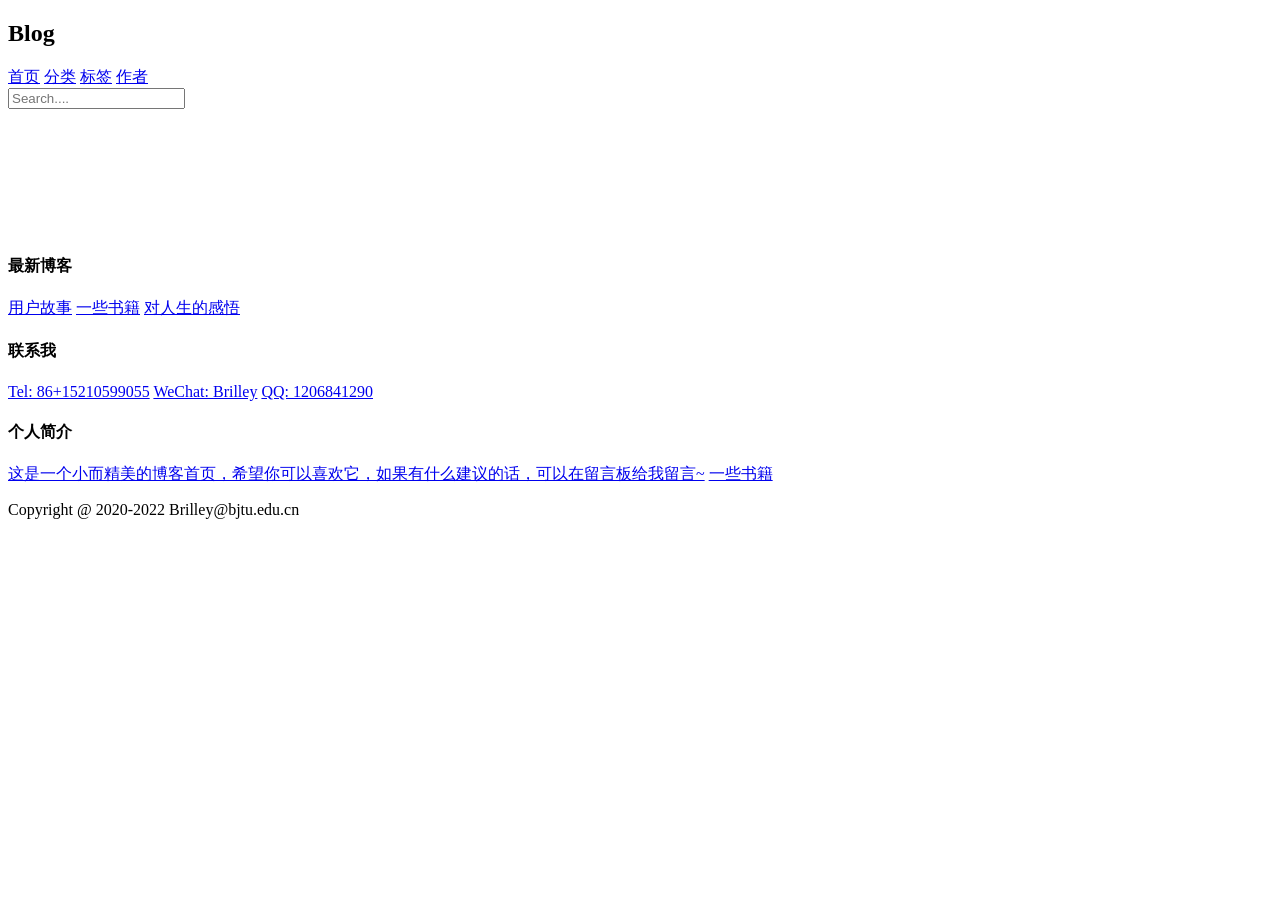
==== index.html @ d0bcf032 "Update index.html" ====
<!DOCTYPE html>
<html lang="en">
<head>
    <meta charset="UTF-8">
    <meta name="viewport" content="width=device-width, initial-scale=1.0">
    <title>Brilley Blog</title>
    <link href="https://cdn.bootcdn.net/ajax/libs/semantic-ui/2.2.4/semantic.min.css" rel="stylesheet">
    <link rel="stylesheet" href=".brilley0816.github.io/css/me.css">
</head>
<body>
<!--头部内容-->
 <nav class="ui inverted attached segment m-padded-tb-mini">
     <div class="ui container">
        <div class="ui inverted secondary menu">
            <h2 class="ui teal header item">Blog</h2>
            <a href="#" class="item"><i class="home icon"></i>首页</a>
            <a href="#" class="item"><i class="idea icon"></i>分类</a>
            <a href="#" class="item"><i class="tags icon"></i>标签</a>
            <a href="#" class="item"><i class="info icon"></i>作者</a>
            <div class="right item">
                <div class="ui icon input">
                    <input type="text" placeholder="Search....">
                    <i class="search link icon"></i>
                </div>
            </div>
         </div>
     </div>
 </nav>

<!--中间内容-->
<div>
    <br>
    <br>
    <br>
    <br>
    <br>
    <br>
</div>

<!--尾部内容-->
<footer class="ui inverted vertical segment m-padded-tb-large">
    <div class="ui center aligned container">
        <div class="ui inverted divided grid">
            <div class="three wide column">
            <img src="./brilley0816.github.io/images/wenxinContact.jpg" class="ui round image" alt="" style="width: 130px ">
            </div>
            <div class="three wide column">
                <h4 class="ui inverted header m-text-thin m-text-spaced ">最新博客</h4>
                <div class="ui inverted link list">
                    <a href="#" class="item">用户故事</a>
                    <a href="#" class="item">一些书籍</a>
                    <a href="#" class="item">对人生的感悟</a>
                </div>
            </div>
            <div class="three wide column">
                <h4 class="ui inverted header m-text-thin m-text-spaced ">联系我</h4>
                <div class="ui inverted link list">
                    <a href="#" class="item">Tel: 86+15210599055</a>
                    <a href="#" class="item">WeChat: Brilley</a>
                    <a href="#" class="item">QQ: 1206841290</a>
                </div>
            </div>
            <div class="seven wide column">
                <h4 class="ui inverted header m-text-thin m-text-spaced ">个人简介</h4>
                <div class="ui inverted link list">
                    <a href="#" class="item">这是一个小而精美的博客首页，希望你可以喜欢它，如果有什么建议的话，可以在留言板给我留言~</a>
                    <a href="#" class="item">一些书籍</a>
                </div>
            </div>
        </div>

    <div class="ui inverted section divider"></div>
    <p class="m-text-thin m-text-spaced m-opacity-mini"> Copyright @ 2020-2022 Brilley@bjtu.edu.cn </p>
    </div>
</footer>
<script crossorigin="anonymous" integrity="sha512-894YE6QWD5I59HgZOGReFYm4dnWc1Qt5NtvYSaNcOP+u1T9qYdvdihz0PPSiiqn/+/3e7Jo4EaG7TubfWGUrMQ==" src="https://lib.baomitu.com/jquery/3.6.0/jquery.min.js"></script>
<script src="https://cdn.bootcdn.net/ajax/libs/semantic-ui/2.2.4/semantic.min.js"></script>
</body>
</html>
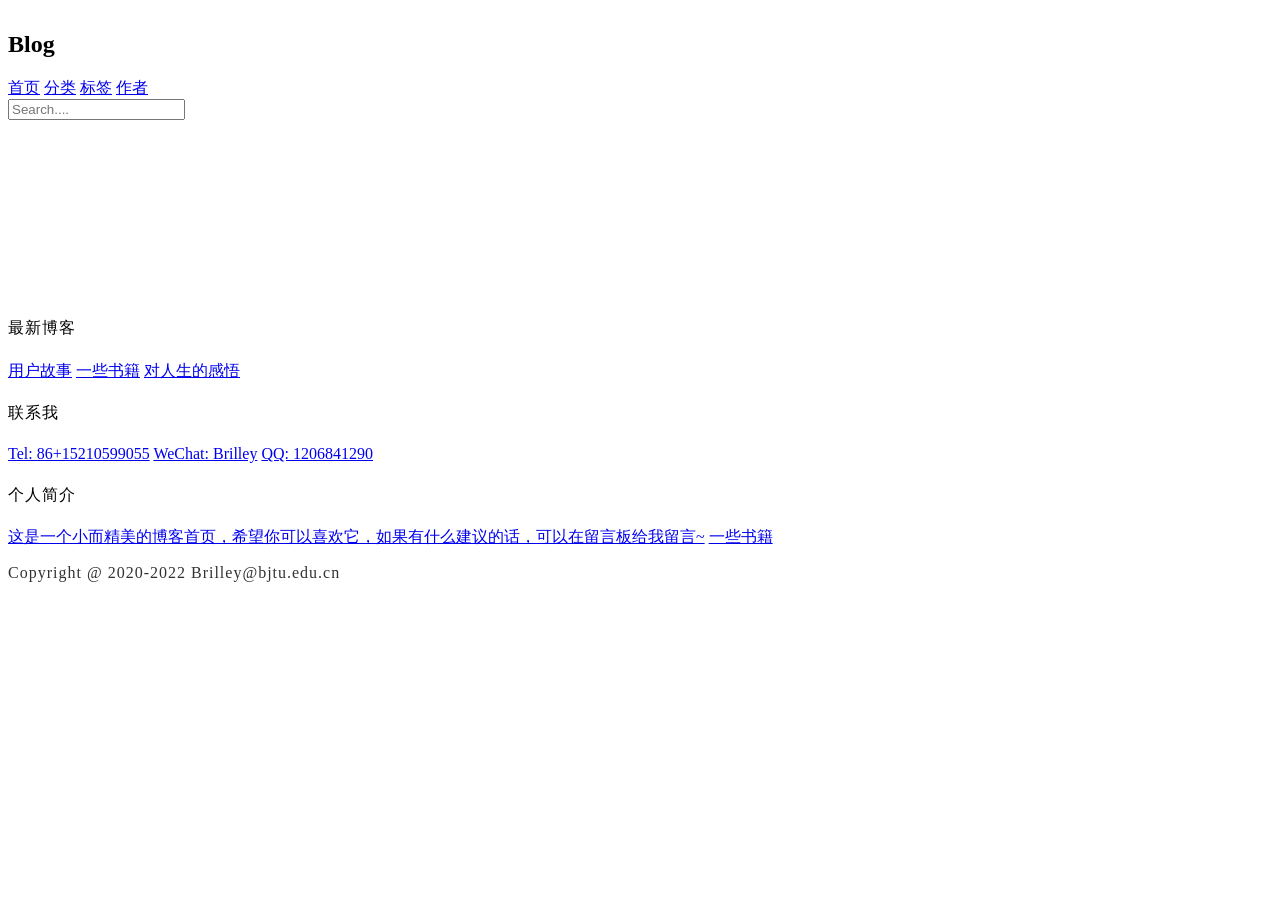
==== commit 2d56925e: "Update index.html" ====
--- a/index.html
+++ b/index.html
@@ -5,7 +5,7 @@
     <meta name="viewport" content="width=device-width, initial-scale=1.0">
     <title>Brilley Blog</title>
     <link href="https://cdn.bootcdn.net/ajax/libs/semantic-ui/2.2.4/semantic.min.css" rel="stylesheet">
-    <link rel="stylesheet" href=".brilley0816.github.io/css/me.css">
+    <link rel="stylesheet" href="./css/me.css">
 </head>
 <body>
 <!--头部内容-->
--- a/css/me.css
+++ b/css/me.css
@@ -0,0 +1,25 @@
+.m-padded-tb-mini{
+    padding-top: 0.2em !important;
+    padding-bottom: 0.2em !important;
+}
+
+.m-padded-tb-large{
+    padding-top: 3em !important;
+    padding-bottom: 3em !important;
+}
+
+.m-text-thin{
+    font-weight: 300 !important;
+}
+
+.m-text-spaced{
+    letter-spacing: 1px !important;
+}
+
+.m-text-lined{
+    line-height: 1.8 !important;
+}
+
+.m-opacity-mini {
+    opacity: 0.8 !important;
+}
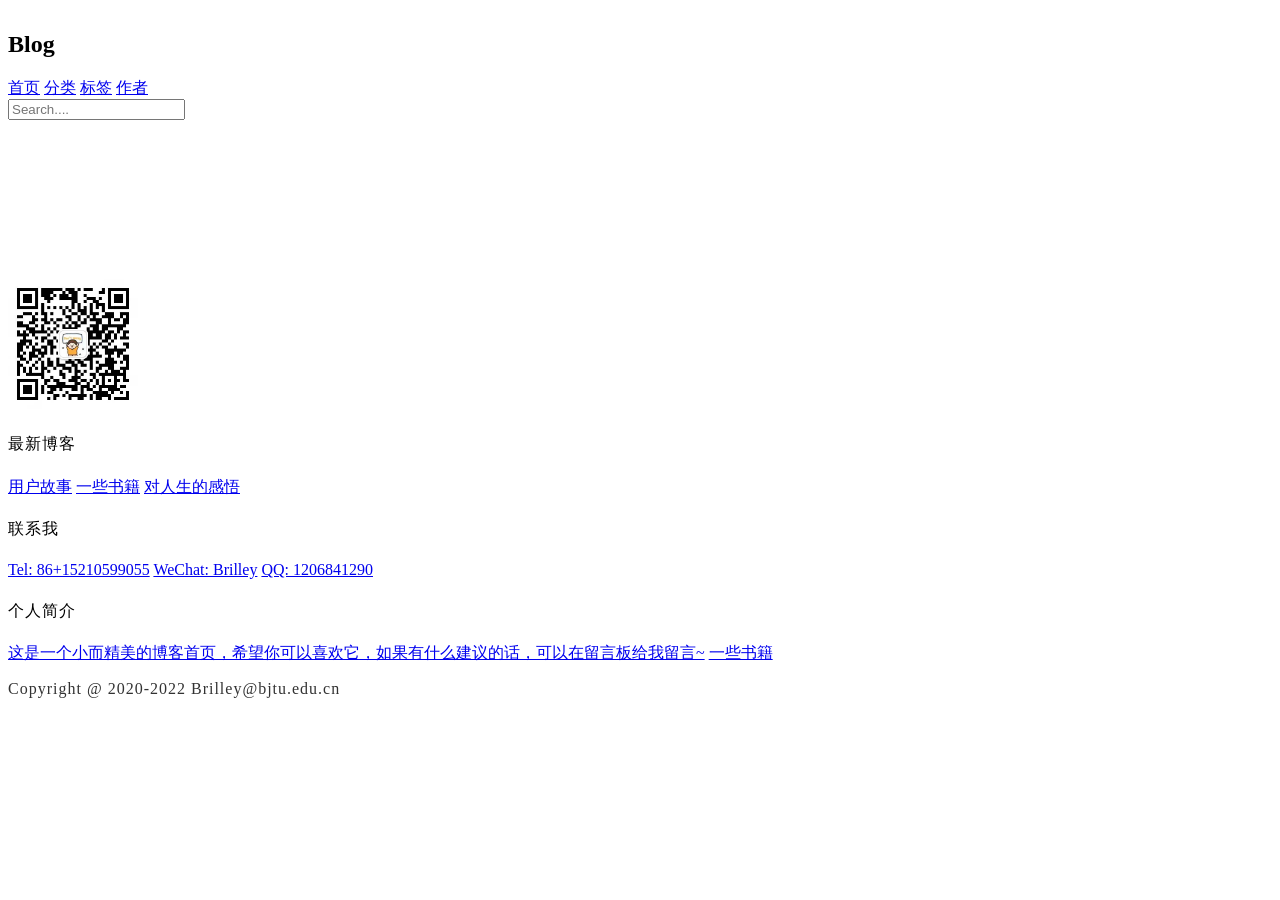
==== commit f7661a4c: "Update index.html" ====
--- a/index.html
+++ b/index.html
@@ -42,7 +42,7 @@
     <div class="ui center aligned container">
         <div class="ui inverted divided grid">
             <div class="three wide column">
-            <img src="./brilley0816.github.io/images/wenxinContact.jpg" class="ui round image" alt="" style="width: 130px ">
+            <img src="./images/wenxinContact.jpg" class="ui round image" alt="" style="width: 130px ">
             </div>
             <div class="three wide column">
                 <h4 class="ui inverted header m-text-thin m-text-spaced ">最新博客</h4>
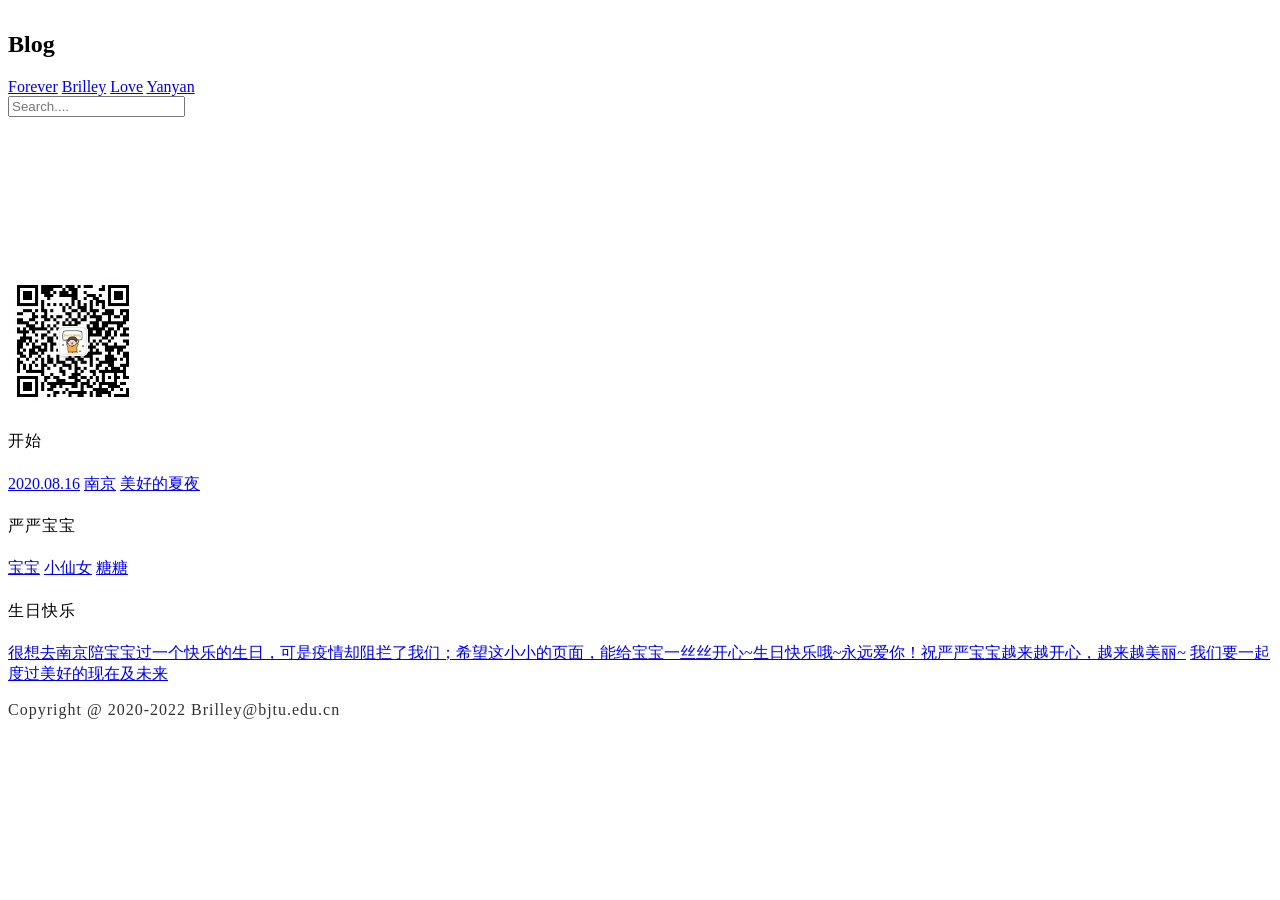
==== commit 48b992bc: "some modification about index.html" ====
--- a/index.html
+++ b/index.html
@@ -3,7 +3,7 @@
 <head>
     <meta charset="UTF-8">
     <meta name="viewport" content="width=device-width, initial-scale=1.0">
-    <title>Brilley Blog</title>
+    <title>Brilley And Yanyan</title>
     <link href="https://cdn.bootcdn.net/ajax/libs/semantic-ui/2.2.4/semantic.min.css" rel="stylesheet">
     <link rel="stylesheet" href="./css/me.css">
 </head>
@@ -13,10 +13,10 @@
      <div class="ui container">
         <div class="ui inverted secondary menu">
             <h2 class="ui teal header item">Blog</h2>
-            <a href="#" class="item"><i class="home icon"></i>首页</a>
-            <a href="#" class="item"><i class="idea icon"></i>分类</a>
-            <a href="#" class="item"><i class="tags icon"></i>标签</a>
-            <a href="#" class="item"><i class="info icon"></i>作者</a>
+            <a href="#" class="item"><i class="home icon"></i>Forever</a>
+            <a href="#" class="item"><i class="idea icon"></i>Brilley</a>
+            <a href="#" class="item"><i class="tags icon"></i>Love</a>
+            <a href="#" class="item"><i class="info icon"></i>Yanyan</a>
             <div class="right item">
                 <div class="ui icon input">
                     <input type="text" placeholder="Search....">
@@ -45,26 +45,26 @@
             <img src="./images/wenxinContact.jpg" class="ui round image" alt="" style="width: 130px ">
             </div>
             <div class="three wide column">
-                <h4 class="ui inverted header m-text-thin m-text-spaced ">最新博客</h4>
+                <h4 class="ui inverted header m-text-thin m-text-spaced ">开始</h4>
                 <div class="ui inverted link list">
-                    <a href="#" class="item">用户故事</a>
-                    <a href="#" class="item">一些书籍</a>
-                    <a href="#" class="item">对人生的感悟</a>
+                    <a href="#" class="item">2020.08.16</a>
+                    <a href="#" class="item">南京</a>
+                    <a href="#" class="item">美好的夏夜</a>
                 </div>
             </div>
             <div class="three wide column">
-                <h4 class="ui inverted header m-text-thin m-text-spaced ">联系我</h4>
+                <h4 class="ui inverted header m-text-thin m-text-spaced ">严严宝宝</h4>
                 <div class="ui inverted link list">
-                    <a href="#" class="item">Tel: 86+15210599055</a>
-                    <a href="#" class="item">WeChat: Brilley</a>
-                    <a href="#" class="item">QQ: 1206841290</a>
+                    <a href="#" class="item">宝宝</a>
+                    <a href="#" class="item">小仙女</a>
+                    <a href="#" class="item">糖糖</a>
                 </div>
             </div>
             <div class="seven wide column">
-                <h4 class="ui inverted header m-text-thin m-text-spaced ">个人简介</h4>
+                <h4 class="ui inverted header m-text-thin m-text-spaced ">生日快乐</h4>
                 <div class="ui inverted link list">
-                    <a href="#" class="item">这是一个小而精美的博客首页，希望你可以喜欢它，如果有什么建议的话，可以在留言板给我留言~</a>
-                    <a href="#" class="item">一些书籍</a>
+                    <a href="#" class="item">很想去南京陪宝宝过一个快乐的生日，可是疫情却阻拦了我们；希望这小小的页面，能给宝宝一丝丝开心~生日快乐哦~永远爱你！祝严严宝宝越来越开心，越来越美丽~</a>
+                    <a href="#" class="item">我们要一起度过美好的现在及未来</a>
                 </div>
             </div>
         </div>
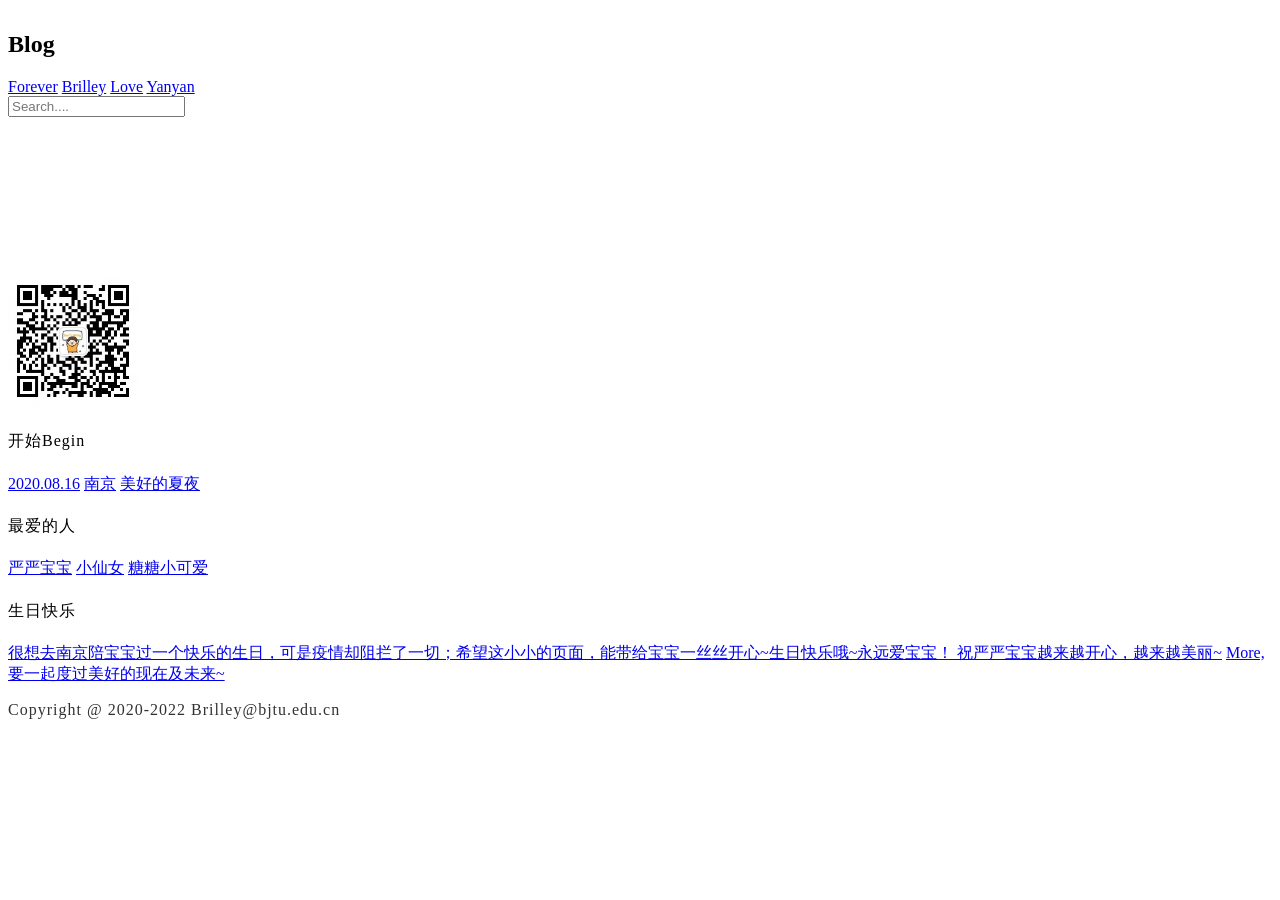
==== commit 8b7a0d16: "odified sone index.html" ====
--- a/index.html
+++ b/index.html
@@ -45,7 +45,7 @@
             <img src="./images/wenxinContact.jpg" class="ui round image" alt="" style="width: 130px ">
             </div>
             <div class="three wide column">
-                <h4 class="ui inverted header m-text-thin m-text-spaced ">开始</h4>
+                <h4 class="ui inverted header m-text-thin m-text-spaced ">开始Begin</h4>
                 <div class="ui inverted link list">
                     <a href="#" class="item">2020.08.16</a>
                     <a href="#" class="item">南京</a>
@@ -53,18 +53,19 @@
                 </div>
             </div>
             <div class="three wide column">
-                <h4 class="ui inverted header m-text-thin m-text-spaced ">严严宝宝</h4>
+                <h4 class="ui inverted header m-text-thin m-text-spaced ">最爱的人</h4>
                 <div class="ui inverted link list">
-                    <a href="#" class="item">宝宝</a>
+                    <a href="#" class="item">严严宝宝</a>
                     <a href="#" class="item">小仙女</a>
-                    <a href="#" class="item">糖糖</a>
+                    <a href="#" class="item">糖糖小可爱</a>
                 </div>
             </div>
             <div class="seven wide column">
                 <h4 class="ui inverted header m-text-thin m-text-spaced ">生日快乐</h4>
                 <div class="ui inverted link list">
-                    <a href="#" class="item">很想去南京陪宝宝过一个快乐的生日，可是疫情却阻拦了我们；希望这小小的页面，能给宝宝一丝丝开心~生日快乐哦~永远爱你！祝严严宝宝越来越开心，越来越美丽~</a>
-                    <a href="#" class="item">我们要一起度过美好的现在及未来</a>
+                    <a href="#" class="item">很想去南京陪宝宝过一个快乐的生日，可是疫情却阻拦了一切；希望这小小的页面，能带给宝宝一丝丝开心~生日快乐哦~永远爱宝宝！
+                        祝严严宝宝越来越开心，越来越美丽~</a>
+                    <a href="#" class="item">More, 要一起度过美好的现在及未来~</a>
                 </div>
             </div>
         </div>
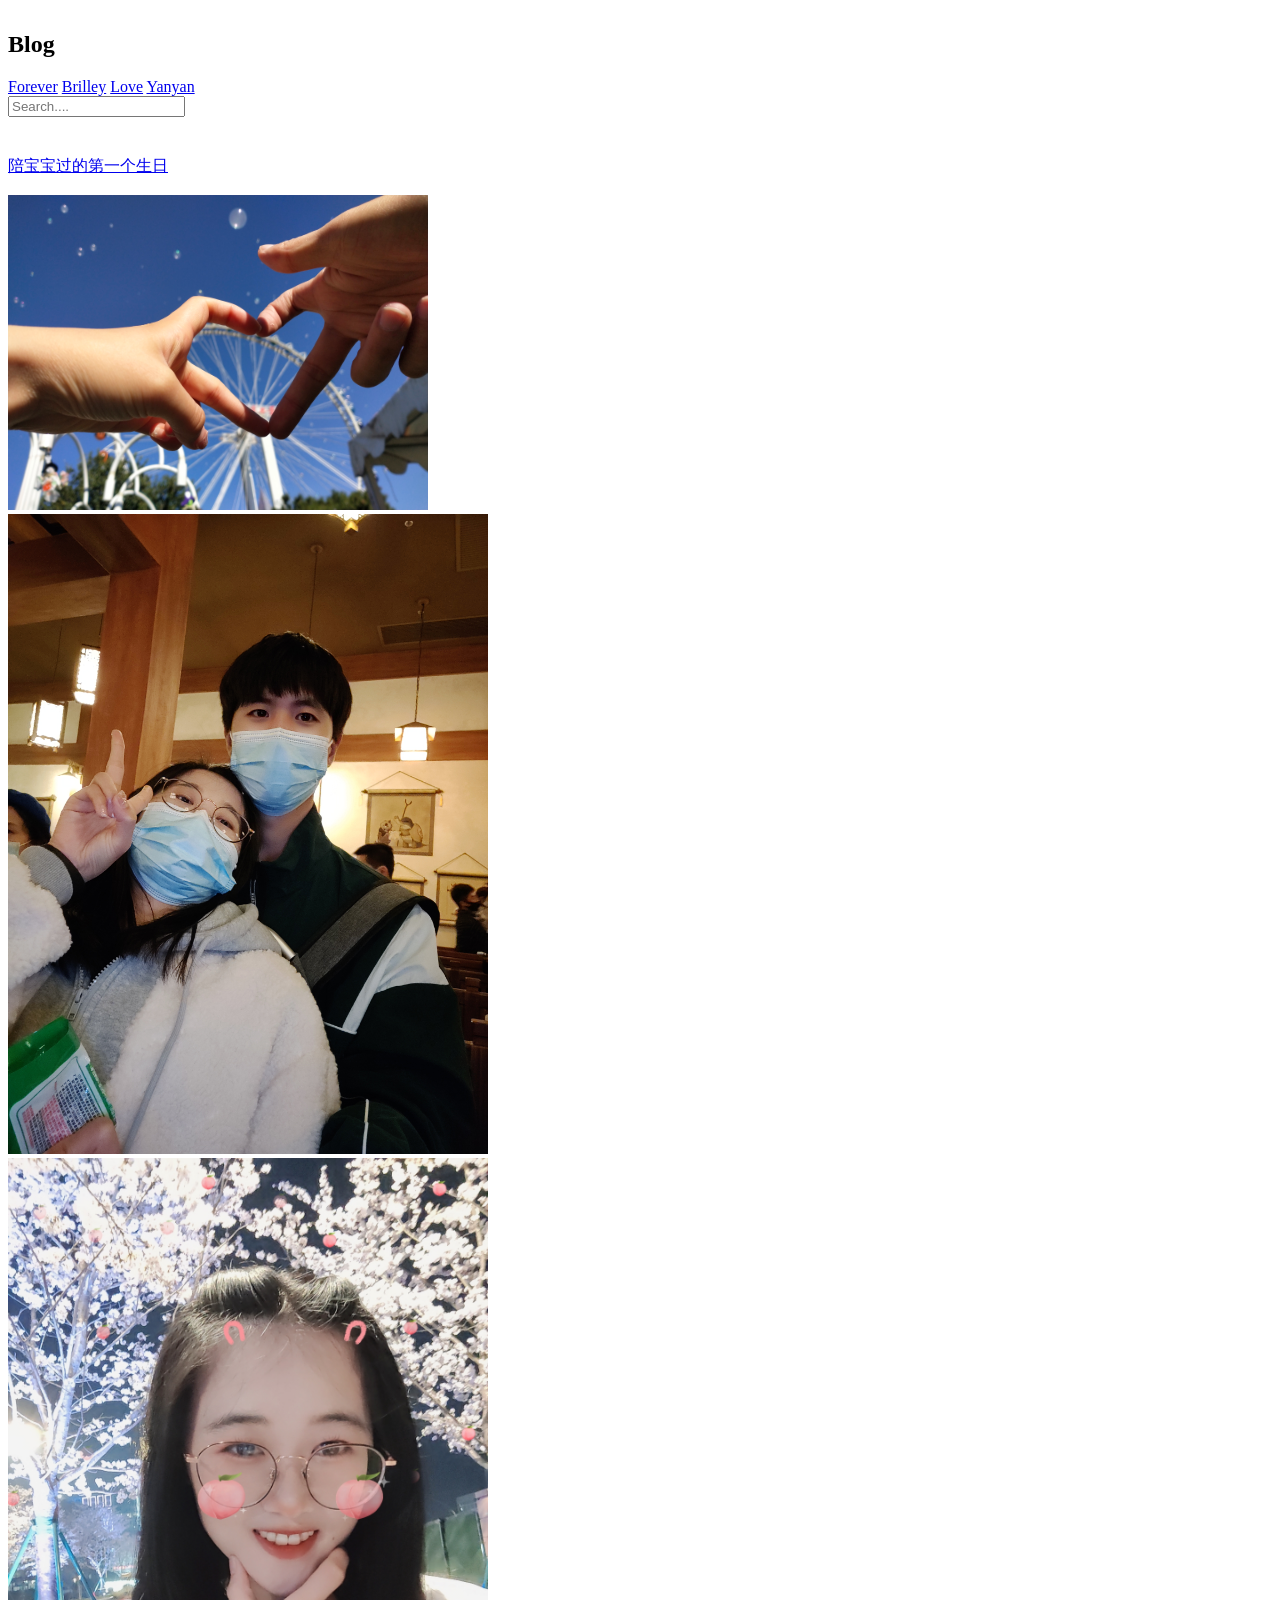
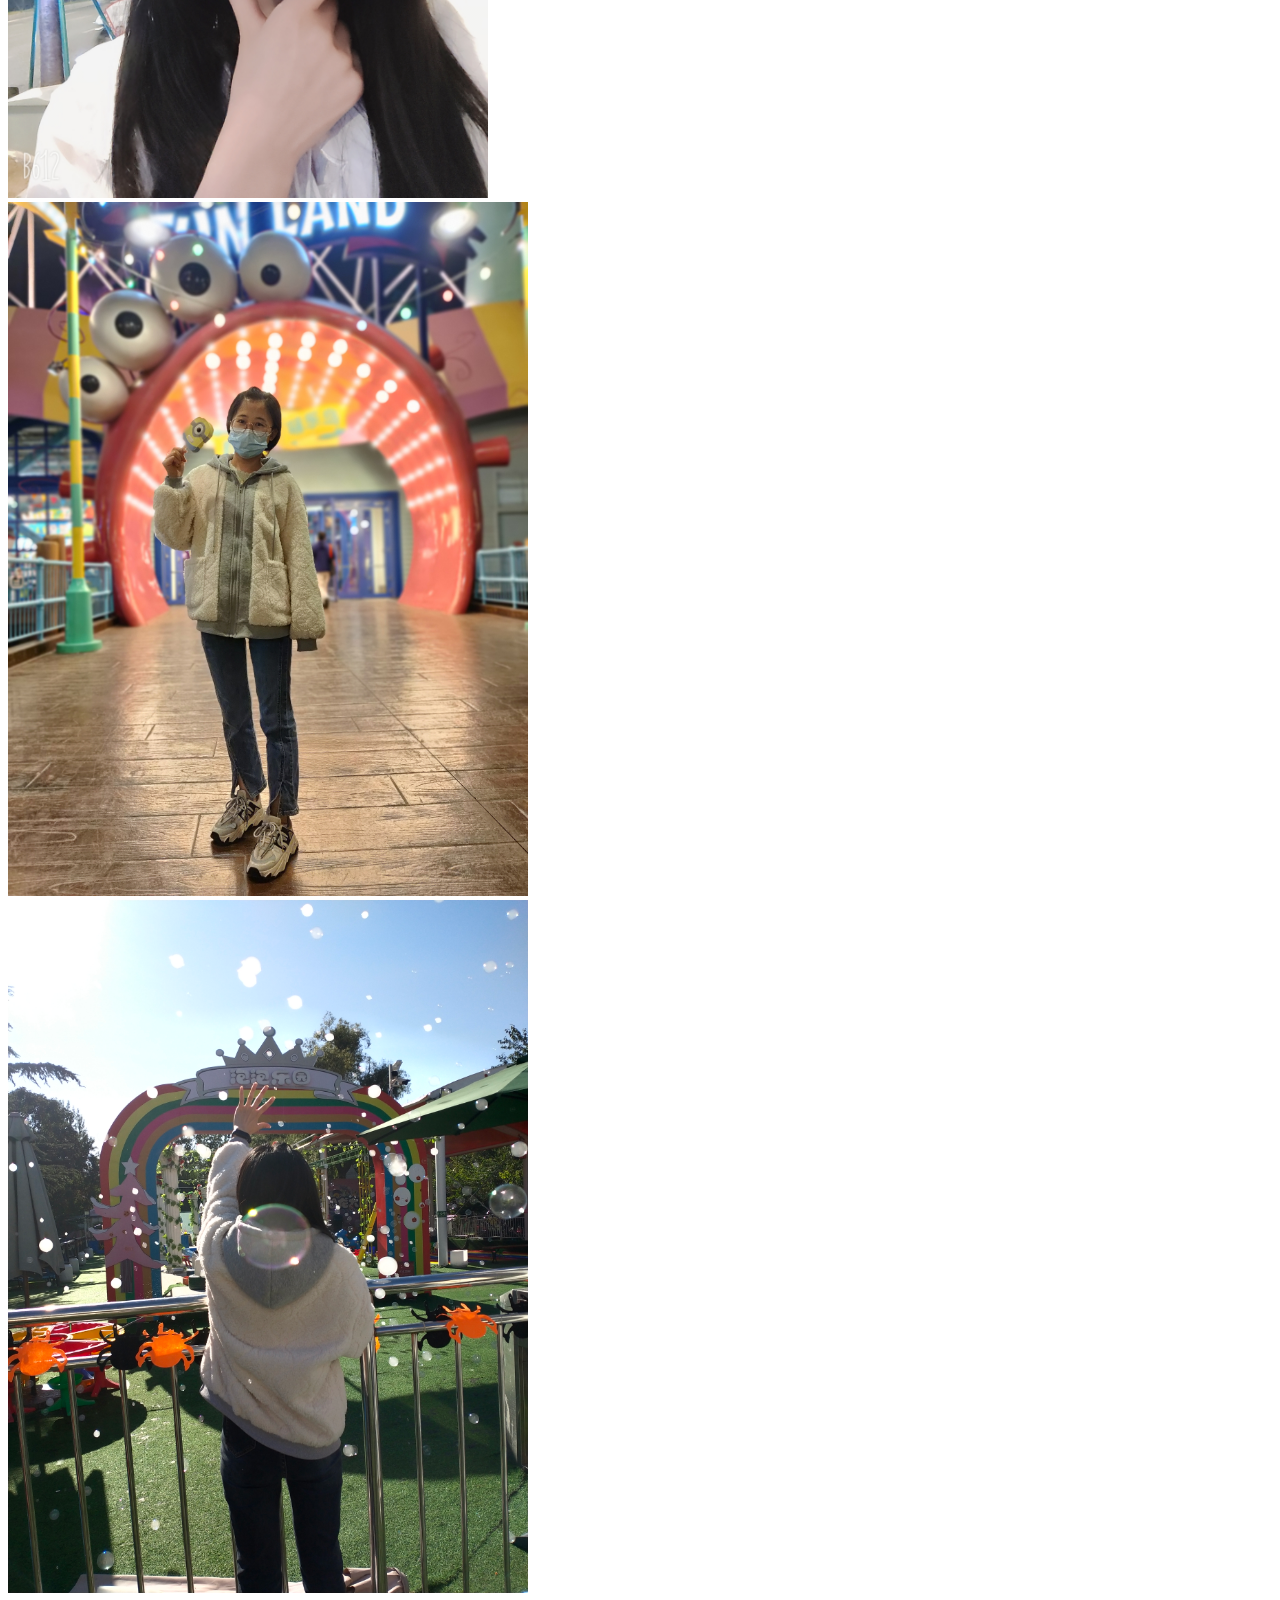
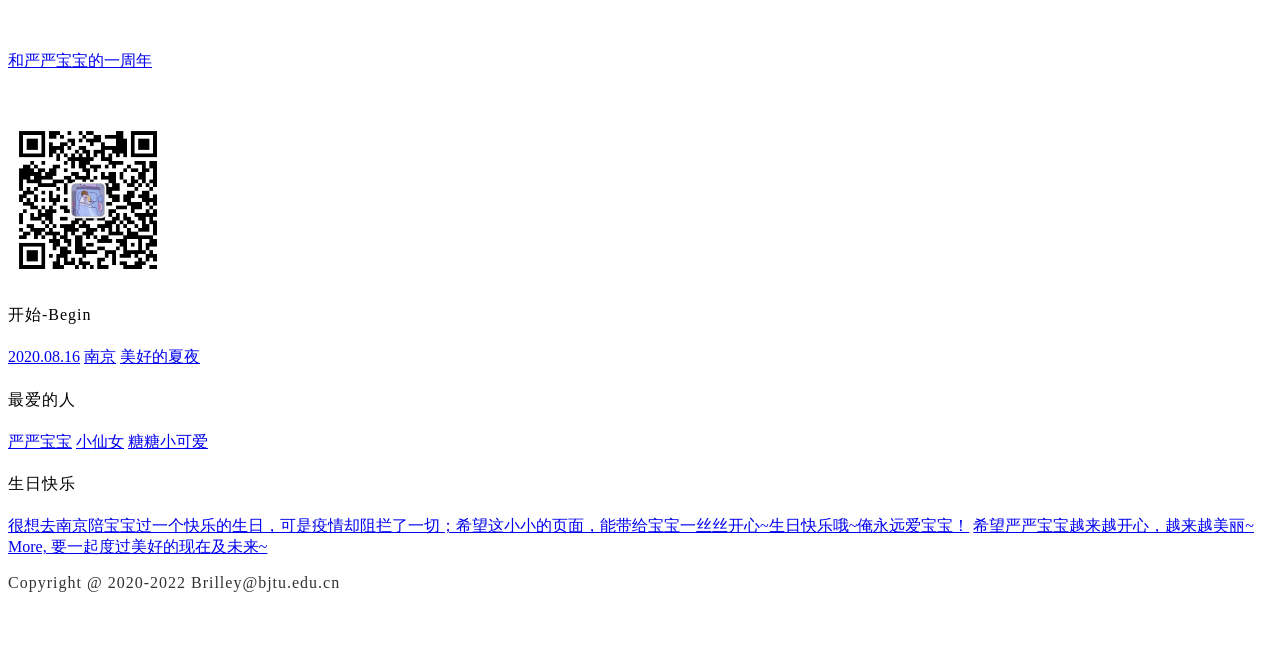
==== commit 9627838c: "finished inserting some pictures about yanyan~" ====
--- a/index.html
+++ b/index.html
@@ -28,24 +28,50 @@
  </nav>
 
 <!--中间内容-->
-<div>
-    <br>
-    <br>
-    <br>
-    <br>
-    <br>
-    <br>
-</div>
-
+       <br>
+       <br>
+       <a href="https://mp.weixin.qq.com/s/GYZIvxd-ffVKTc0ZO7NxmQ" class="item"><i class="info icon"></i> 陪宝宝过的第一个生日</a>
+       <br>
+       <br>
+       <div class="ui inverted divided grid">
+        <div class="four wide column">
+        <img src="./images/1.jpg" class="ui round image" alt="" style="width: 420px ">
+        </div>
+        <div class="three wide column">
+            <div class="three wide column">
+                <img src="./images/2.jpg" class="ui round image" alt="" style="width: 480px ">
+            </div>
+        </div>
+        <div class="three wide column">
+            <div class="three wide column">
+                <img src="./images/5.jpg" class="ui round image" alt="" style="width: 480px ">
+            </div>
+        </div>
+        <div class="three wide column">
+            <div class="three wide column">
+                <img src="./images/3.jpg" class="ui round image" alt="" style="width: 520px ">
+            </div>
+        </div>
+        <div class="three wide column">
+            <div class="three wide column">
+                <img src="./images/4.jpg" class="ui round image" alt="" style="width: 520px ">
+            </div>
+        </div>
+    </div>
+       <br>
+       <br>
+       <br>
+       <a href="https://mp.weixin.qq.com/s/uOikfcP_Xc9H4gDMT3QJVg" class="item"><i class="info icon"></i>和严严宝宝的一周年</a>
+       <br>
 <!--尾部内容-->
 <footer class="ui inverted vertical segment m-padded-tb-large">
     <div class="ui center aligned container">
         <div class="ui inverted divided grid">
             <div class="three wide column">
-            <img src="./images/wenxinContact.jpg" class="ui round image" alt="" style="width: 130px ">
+            <img src="./images/YanyanAndMe.jpg" class="ui round image" alt="" style="width: 160px ">
             </div>
             <div class="three wide column">
-                <h4 class="ui inverted header m-text-thin m-text-spaced ">开始Begin</h4>
+                <h4 class="ui inverted header m-text-thin m-text-spaced ">开始-Begin</h4>
                 <div class="ui inverted link list">
                     <a href="#" class="item">2020.08.16</a>
                     <a href="#" class="item">南京</a>
@@ -63,9 +89,8 @@
             <div class="seven wide column">
                 <h4 class="ui inverted header m-text-thin m-text-spaced ">生日快乐</h4>
                 <div class="ui inverted link list">
-                    <a href="#" class="item">很想去南京陪宝宝过一个快乐的生日，可是疫情却阻拦了一切；希望这小小的页面，能带给宝宝一丝丝开心~生日快乐哦~永远爱宝宝！
-                        祝严严宝宝越来越开心，越来越美丽~</a>
-                    <a href="#" class="item">More, 要一起度过美好的现在及未来~</a>
+                    <a href="#" class="item">很想去南京陪宝宝过一个快乐的生日，可是疫情却阻拦了一切；希望这小小的页面，能带给宝宝一丝丝开心~生日快乐哦~俺永远爱宝宝！</a>
+                    <a href="#" class="item">希望严严宝宝越来越开心，越来越美丽~ More, 要一起度过美好的现在及未来~</a>
                 </div>
             </div>
         </div>
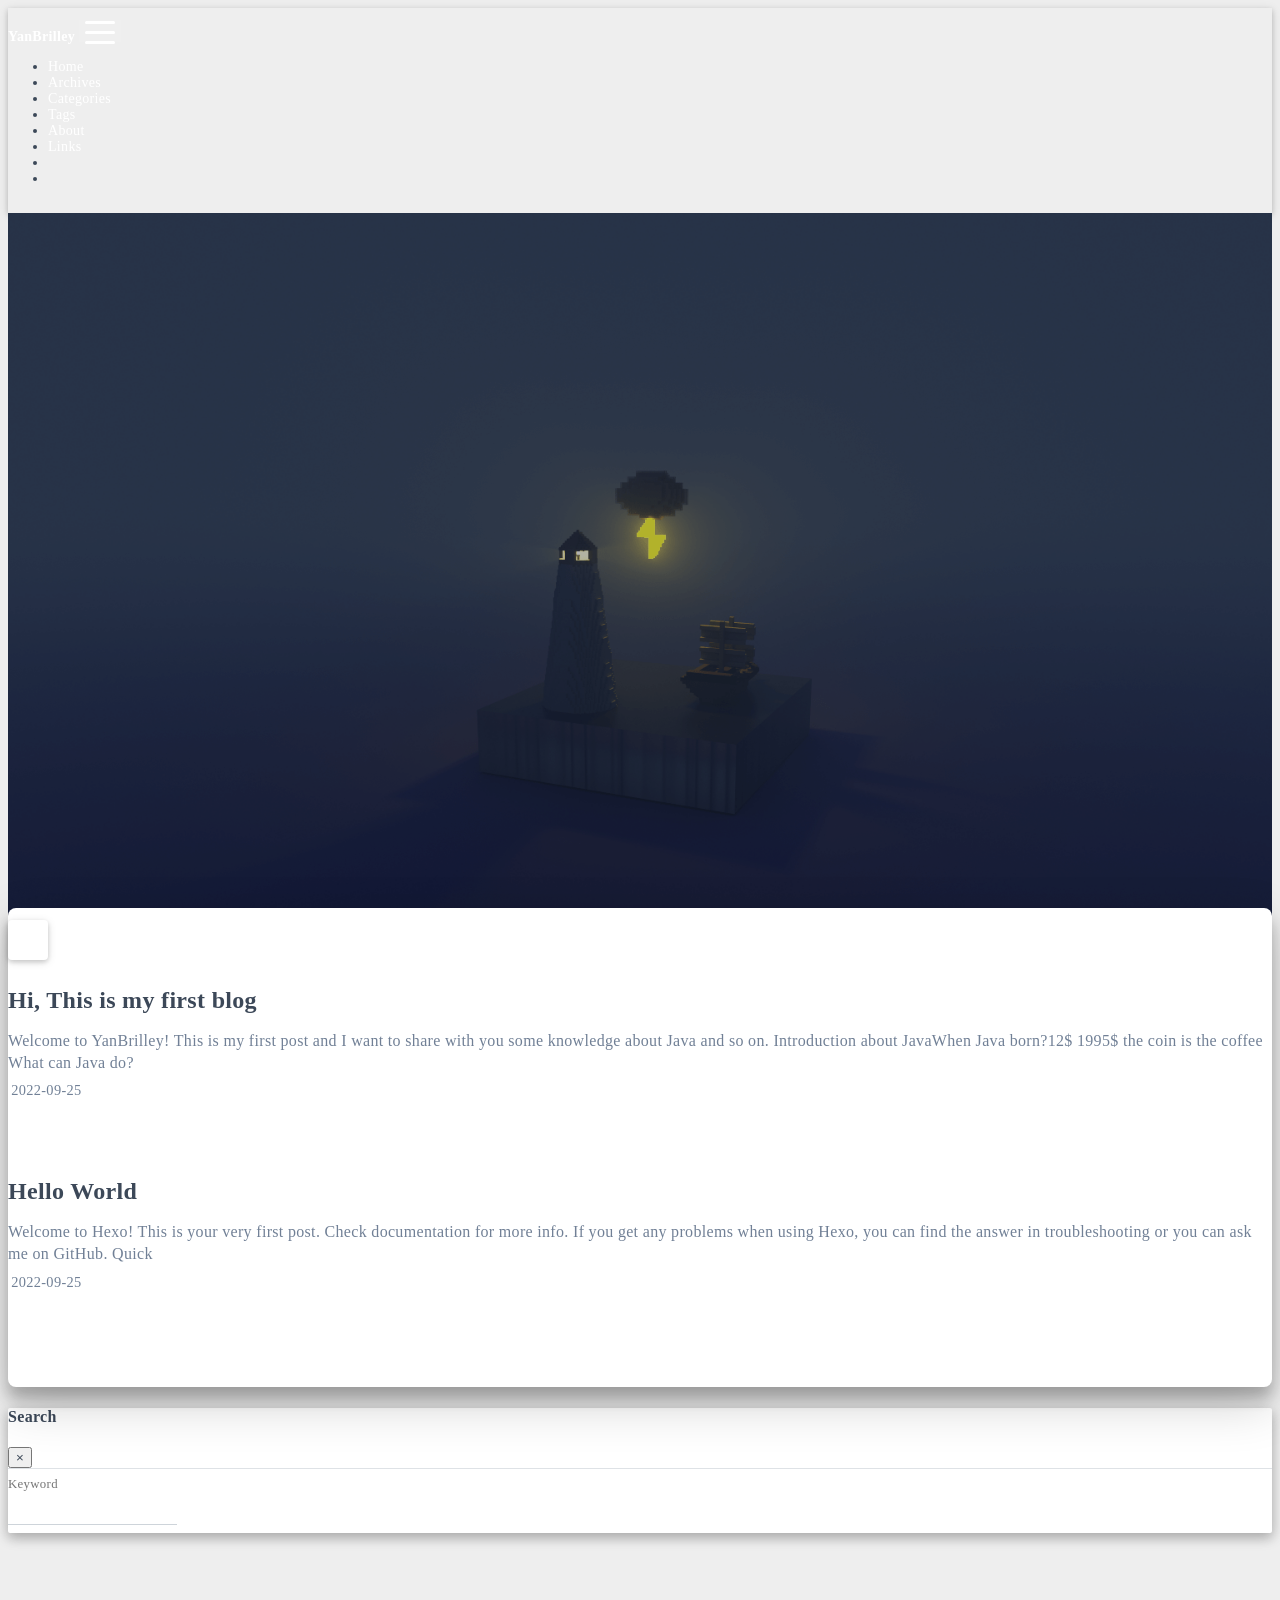
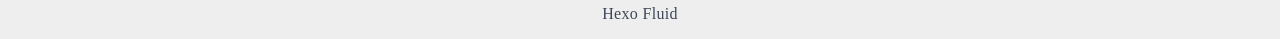
==== commit c4befa05: "Site updated: 2022-09-25 12:23:27" ====
--- a/index.html
+++ b/index.html
@@ -1,105 +1,420 @@
+
+
 <!DOCTYPE html>
-<html lang="en">
+<html lang="en" data-default-color-scheme=auto>
+
+
+
 <head>
-    <meta charset="UTF-8">
-    <meta name="viewport" content="width=device-width, initial-scale=1.0">
-    <title>Brilley And Yanyan</title>
-    <link href="https://cdn.bootcdn.net/ajax/libs/semantic-ui/2.2.4/semantic.min.css" rel="stylesheet">
-    <link rel="stylesheet" href="./css/me.css">
-</head>
+  <meta charset="UTF-8">
+  <link rel="apple-touch-icon" sizes="76x76" href="/img/fluid.png">
+  <link rel="icon" href="/img/fluid.png">
+  <meta name="viewport" content="width=device-width, initial-scale=1.0, maximum-scale=5.0, shrink-to-fit=no">
+  <meta http-equiv="x-ua-compatible" content="ie=edge">
+  
+  <meta name="theme-color" content="#2f4154">
+  <meta name="author" content="Brilley0816">
+  <meta name="keywords" content="">
+  
+    <meta name="description" content="I am a graduate student from BJTU and I love computer technologies! Hava fun!">
+<meta property="og:type" content="website">
+<meta property="og:title" content="YanBrilley">
+<meta property="og:url" content="http://example.com/index.html">
+<meta property="og:site_name" content="YanBrilley">
+<meta property="og:description" content="I am a graduate student from BJTU and I love computer technologies! Hava fun!">
+<meta property="og:locale" content="en_US">
+<meta property="article:author" content="Brilley0816">
+<meta name="twitter:card" content="summary_large_image">
+  
+  
+  
+  <title>YanBrilley</title>
+
+  <link  rel="stylesheet" href="https://lib.baomitu.com/twitter-bootstrap/4.6.1/css/bootstrap.min.css" />
+
+
+
+
+
+<!-- 主题依赖的图标库，不要自行修改 -->
+<!-- Do not modify the link that theme dependent icons -->
+
+<link rel="stylesheet" href="//at.alicdn.com/t/font_1749284_hj8rtnfg7um.css">
+
+
+
+<link rel="stylesheet" href="//at.alicdn.com/t/font_1736178_lbnruvf0jn.css">
+
+
+<link  rel="stylesheet" href="/css/main.css" />
+
+
+  <link id="highlight-css" rel="stylesheet" href="/css/highlight.css" />
+  
+    <link id="highlight-css-dark" rel="stylesheet" href="/css/highlight-dark.css" />
+  
+
+
+
+
+  <script id="fluid-configs">
+    var Fluid = window.Fluid || {};
+    Fluid.ctx = Object.assign({}, Fluid.ctx)
+    var CONFIG = {"hostname":"example.com","root":"/","version":"1.9.3","typing":{"enable":true,"typeSpeed":70,"cursorChar":"_","loop":false,"scope":[]},"anchorjs":{"enable":true,"element":"h1,h2,h3,h4,h5,h6","placement":"left","visible":"hover","icon":""},"progressbar":{"enable":true,"height_px":3,"color":"#29d","options":{"showSpinner":false,"trickleSpeed":100}},"code_language":{"enable":true,"default":"TEXT"},"copy_btn":true,"image_caption":{"enable":true},"image_zoom":{"enable":true,"img_url_replace":["",""]},"toc":{"enable":true,"placement":"right","headingSelector":"h1,h2,h3,h4,h5,h6","collapseDepth":0},"lazyload":{"enable":true,"loading_img":"/img/loading.gif","onlypost":false,"offset_factor":2},"web_analytics":{"enable":false,"follow_dnt":true,"baidu":null,"google":null,"gtag":null,"tencent":{"sid":null,"cid":null},"woyaola":null,"cnzz":null,"leancloud":{"app_id":null,"app_key":null,"server_url":null,"path":"window.location.pathname","ignore_local":false}},"search_path":"/local-search.xml"};
+
+    if (CONFIG.web_analytics.follow_dnt) {
+      var dntVal = navigator.doNotTrack || window.doNotTrack || navigator.msDoNotTrack;
+      Fluid.ctx.dnt = dntVal && (dntVal.startsWith('1') || dntVal.startsWith('yes') || dntVal.startsWith('on'));
+    }
+  </script>
+  <script  src="/js/utils.js" ></script>
+  <script  src="/js/color-schema.js" ></script>
+  
+
+
+  
+<meta name="generator" content="Hexo 6.3.0"></head>
+
+
 <body>
-<!--头部内容-->
- <nav class="ui inverted attached segment m-padded-tb-mini">
-     <div class="ui container">
-        <div class="ui inverted secondary menu">
-            <h2 class="ui teal header item">Blog</h2>
-            <a href="#" class="item"><i class="home icon"></i>Forever</a>
-            <a href="#" class="item"><i class="idea icon"></i>Brilley</a>
-            <a href="#" class="item"><i class="tags icon"></i>Love</a>
-            <a href="#" class="item"><i class="info icon"></i>Yanyan</a>
-            <div class="right item">
-                <div class="ui icon input">
-                    <input type="text" placeholder="Search....">
-                    <i class="search link icon"></i>
-                </div>
+  
+
+  <header>
+    
+
+<div class="header-inner" style="height: 100vh;">
+  <nav id="navbar" class="navbar fixed-top  navbar-expand-lg navbar-dark scrolling-navbar">
+  <div class="container">
+    <a class="navbar-brand" href="/">
+      <strong>YanBrilley</strong>
+    </a>
+
+    <button id="navbar-toggler-btn" class="navbar-toggler" type="button" data-toggle="collapse"
+            data-target="#navbarSupportedContent"
+            aria-controls="navbarSupportedContent" aria-expanded="false" aria-label="Toggle navigation">
+      <div class="animated-icon"><span></span><span></span><span></span></div>
+    </button>
+
+    <!-- Collapsible content -->
+    <div class="collapse navbar-collapse" id="navbarSupportedContent">
+      <ul class="navbar-nav ml-auto text-center">
+        
+          
+          
+          
+          
+            <li class="nav-item">
+              <a class="nav-link" href="/">
+                <i class="iconfont icon-home-fill"></i>
+                Home
+              </a>
+            </li>
+          
+        
+          
+          
+          
+          
+            <li class="nav-item">
+              <a class="nav-link" href="/archives/">
+                <i class="iconfont icon-archive-fill"></i>
+                Archives
+              </a>
+            </li>
+          
+        
+          
+          
+          
+          
+            <li class="nav-item">
+              <a class="nav-link" href="/categories/">
+                <i class="iconfont icon-category-fill"></i>
+                Categories
+              </a>
+            </li>
+          
+        
+          
+          
+          
+          
+            <li class="nav-item">
+              <a class="nav-link" href="/tags/">
+                <i class="iconfont icon-tags-fill"></i>
+                Tags
+              </a>
+            </li>
+          
+        
+          
+          
+          
+          
+            <li class="nav-item">
+              <a class="nav-link" href="/about/">
+                <i class="iconfont icon-user-fill"></i>
+                About
+              </a>
+            </li>
+          
+        
+          
+          
+          
+          
+            <li class="nav-item">
+              <a class="nav-link" href="/links/">
+                <i class="iconfont icon-link-fill"></i>
+                Links
+              </a>
+            </li>
+          
+        
+        
+          <li class="nav-item" id="search-btn">
+            <a class="nav-link" target="_self" href="javascript:;" data-toggle="modal" data-target="#modalSearch" aria-label="Search">
+              &nbsp;<i class="iconfont icon-search"></i>&nbsp;
+            </a>
+          </li>
+          
+        
+        
+          <li class="nav-item" id="color-toggle-btn">
+            <a class="nav-link" target="_self" href="javascript:;" aria-label="Color Toggle">&nbsp;<i
+                class="iconfont icon-dark" id="color-toggle-icon"></i>&nbsp;</a>
+          </li>
+        
+      </ul>
+    </div>
+  </div>
+</nav>
+
+  
+
+<div id="banner" class="banner" parallax=true
+     style="background: url('/img/default.png') no-repeat center center; background-size: cover;">
+  <div class="full-bg-img">
+    <div class="mask flex-center" style="background-color: rgba(0, 0, 0, 0.3)">
+      <div class="banner-text text-center fade-in-up">
+        <div class="h2">
+          
+            <span id="subtitle" data-typed-text="This is YanBrilley website Blog, have fun! "></span>
+          
+        </div>
+
+        
+      </div>
+
+      
+        <div class="scroll-down-bar">
+          <i class="iconfont icon-arrowdown"></i>
+        </div>
+      
+    </div>
+  </div>
+</div>
+
+</div>
+
+  </header>
+
+  <main>
+    
+      <div class="container nopadding-x-md">
+        <div id="board"
+          style="margin-top: 0">
+          
+          <div class="container">
+            <div class="row">
+              <div class="col-12 col-md-10 m-auto">
+                
+
+
+  <div class="row mx-auto index-card">
+    
+    
+    <article class="col-12 col-md-12 mx-auto index-info">
+      <h1 class="index-header">
+        
+        <a href="/2022/09/25/first-blog/" target="_self">
+          Hi, This is my first blog
+        </a>
+      </h1>
+
+      
+      <a class="index-excerpt index-excerpt__noimg" href="/2022/09/25/first-blog/" target="_self">
+        <div>
+          Welcome to YanBrilley! This is my first post and I want to share with you some knowledge about Java and so on. Introduction about JavaWhen Java born?12$ 1995$ the coin is the coffee  What can Java do?
+        </div>
+      </a>
+
+      <div class="index-btm post-metas">
+        
+          <div class="post-meta mr-3">
+            <i class="iconfont icon-date"></i>
+            <time datetime="2022-09-25 10:13" pubdate>
+              2022-09-25
+            </time>
+          </div>
+        
+        
+        
+      </div>
+    </article>
+  </div>
+
+  <div class="row mx-auto index-card">
+    
+    
+    <article class="col-12 col-md-12 mx-auto index-info">
+      <h1 class="index-header">
+        
+        <a href="/2022/09/25/hello-world/" target="_self">
+          Hello World
+        </a>
+      </h1>
+
+      
+      <a class="index-excerpt index-excerpt__noimg" href="/2022/09/25/hello-world/" target="_self">
+        <div>
+          Welcome to Hexo! This is your very first post. Check documentation for more info. If you get any problems when using Hexo, you can find the answer in troubleshooting or you can ask me on GitHub. Quick
+        </div>
+      </a>
+
+      <div class="index-btm post-metas">
+        
+          <div class="post-meta mr-3">
+            <i class="iconfont icon-date"></i>
+            <time datetime="2022-09-25 09:53" pubdate>
+              2022-09-25
+            </time>
+          </div>
+        
+        
+        
+      </div>
+    </article>
+  </div>
+
+
+
+
+
+              </div>
             </div>
-         </div>
-     </div>
- </nav>
-
-<!--中间内容-->
-       <br>
-       <br>
-       <a href="https://mp.weixin.qq.com/s/GYZIvxd-ffVKTc0ZO7NxmQ" class="item"><i class="info icon"></i> 陪宝宝过的第一个生日</a>
-       <br>
-       <br>
-       <div class="ui inverted divided grid">
-        <div class="four wide column">
-        <img src="./images/1.jpg" class="ui round image" alt="" style="width: 420px ">
-        </div>
-        <div class="three wide column">
-            <div class="three wide column">
-                <img src="./images/2.jpg" class="ui round image" alt="" style="width: 480px ">
-            </div>
-        </div>
-        <div class="three wide column">
-            <div class="three wide column">
-                <img src="./images/5.jpg" class="ui round image" alt="" style="width: 480px ">
-            </div>
-        </div>
-        <div class="three wide column">
-            <div class="three wide column">
-                <img src="./images/3.jpg" class="ui round image" alt="" style="width: 520px ">
-            </div>
-        </div>
-        <div class="three wide column">
-            <div class="three wide column">
-                <img src="./images/4.jpg" class="ui round image" alt="" style="width: 520px ">
-            </div>
-        </div>
+          </div>
+        </div>
+      </div>
+    
+
+    
+      <a id="scroll-top-button" aria-label="TOP" href="#" role="button">
+        <i class="iconfont icon-arrowup" aria-hidden="true"></i>
+      </a>
+    
+
+    
+      <div class="modal fade" id="modalSearch" tabindex="-1" role="dialog" aria-labelledby="ModalLabel"
+     aria-hidden="true">
+  <div class="modal-dialog modal-dialog-scrollable modal-lg" role="document">
+    <div class="modal-content">
+      <div class="modal-header text-center">
+        <h4 class="modal-title w-100 font-weight-bold">Search</h4>
+        <button type="button" id="local-search-close" class="close" data-dismiss="modal" aria-label="Close">
+          <span aria-hidden="true">&times;</span>
+        </button>
+      </div>
+      <div class="modal-body mx-3">
+        <div class="md-form mb-5">
+          <input type="text" id="local-search-input" class="form-control validate">
+          <label data-error="x" data-success="v" for="local-search-input">Keyword</label>
+        </div>
+        <div class="list-group" id="local-search-result"></div>
+      </div>
     </div>
-       <br>
-       <br>
-       <br>
-       <a href="https://mp.weixin.qq.com/s/uOikfcP_Xc9H4gDMT3QJVg" class="item"><i class="info icon"></i>和严严宝宝的一周年</a>
-       <br>
-<!--尾部内容-->
-<footer class="ui inverted vertical segment m-padded-tb-large">
-    <div class="ui center aligned container">
-        <div class="ui inverted divided grid">
-            <div class="three wide column">
-            <img src="./images/YanyanAndMe.jpg" class="ui round image" alt="" style="width: 160px ">
-            </div>
-            <div class="three wide column">
-                <h4 class="ui inverted header m-text-thin m-text-spaced ">开始-Begin</h4>
-                <div class="ui inverted link list">
-                    <a href="#" class="item">2020.08.16</a>
-                    <a href="#" class="item">南京</a>
-                    <a href="#" class="item">美好的夏夜</a>
-                </div>
-            </div>
-            <div class="three wide column">
-                <h4 class="ui inverted header m-text-thin m-text-spaced ">最爱的人</h4>
-                <div class="ui inverted link list">
-                    <a href="#" class="item">严严宝宝</a>
-                    <a href="#" class="item">小仙女</a>
-                    <a href="#" class="item">糖糖小可爱</a>
-                </div>
-            </div>
-            <div class="seven wide column">
-                <h4 class="ui inverted header m-text-thin m-text-spaced ">生日快乐</h4>
-                <div class="ui inverted link list">
-                    <a href="#" class="item">很想去南京陪宝宝过一个快乐的生日，可是疫情却阻拦了一切；希望这小小的页面，能带给宝宝一丝丝开心~生日快乐哦~俺永远爱宝宝！</a>
-                    <a href="#" class="item">希望严严宝宝越来越开心，越来越美丽~ More, 要一起度过美好的现在及未来~</a>
-                </div>
-            </div>
-        </div>
-
-    <div class="ui inverted section divider"></div>
-    <p class="m-text-thin m-text-spaced m-opacity-mini"> Copyright @ 2020-2022 Brilley@bjtu.edu.cn </p>
+  </div>
+</div>
+
+    
+
+    
+  </main>
+
+  <footer>
+    <div class="footer-inner">
+  
+    <div class="footer-content">
+       <a href="https://hexo.io" target="_blank" rel="nofollow noopener"><span>Hexo</span></a> <i class="iconfont icon-love"></i> <a href="https://github.com/fluid-dev/hexo-theme-fluid" target="_blank" rel="nofollow noopener"><span>Fluid</span></a> 
     </div>
-</footer>
-<script crossorigin="anonymous" integrity="sha512-894YE6QWD5I59HgZOGReFYm4dnWc1Qt5NtvYSaNcOP+u1T9qYdvdihz0PPSiiqn/+/3e7Jo4EaG7TubfWGUrMQ==" src="https://lib.baomitu.com/jquery/3.6.0/jquery.min.js"></script>
-<script src="https://cdn.bootcdn.net/ajax/libs/semantic-ui/2.2.4/semantic.min.js"></script>
+  
+  
+  
+  
+</div>
+
+  </footer>
+
+  <!-- Scripts -->
+  
+  <script  src="https://lib.baomitu.com/nprogress/0.2.0/nprogress.min.js" ></script>
+  <link  rel="stylesheet" href="https://lib.baomitu.com/nprogress/0.2.0/nprogress.min.css" />
+
+  <script>
+    NProgress.configure({"showSpinner":false,"trickleSpeed":100})
+    NProgress.start()
+    window.addEventListener('load', function() {
+      NProgress.done();
+    })
+  </script>
+
+
+<script  src="https://lib.baomitu.com/jquery/3.6.0/jquery.min.js" ></script>
+<script  src="https://lib.baomitu.com/twitter-bootstrap/4.6.1/js/bootstrap.min.js" ></script>
+<script  src="/js/events.js" ></script>
+<script  src="/js/plugins.js" ></script>
+
+
+  <script  src="https://lib.baomitu.com/typed.js/2.0.12/typed.min.js" ></script>
+  <script>
+    (function (window, document) {
+      var typing = Fluid.plugins.typing;
+      var subtitle = document.getElementById('subtitle');
+      if (!subtitle || !typing) {
+        return;
+      }
+      var text = subtitle.getAttribute('data-typed-text');
+      
+        typing(text);
+      
+    })(window, document);
+  </script>
+
+
+
+
+  
+    <script  src="/js/img-lazyload.js" ></script>
+  
+
+
+
+
+  <script  src="/js/local-search.js" ></script>
+
+
+
+
+
+<!-- 主题的启动项，将它保持在最底部 -->
+<!-- the boot of the theme, keep it at the bottom -->
+<script  src="/js/boot.js" ></script>
+
+
+  
+
+  <noscript>
+    <div class="noscript-warning">Blog works best with JavaScript enabled</div>
+  </noscript>
 </body>
 </html>
--- a/css/main.css
+++ b/css/main.css
@@ -0,0 +1,2097 @@
+.anchorjs-link {
+  text-decoration: none !important;
+  transition: opacity 0.2s ease-in-out;
+}
+.markdown-body h1:hover > .anchorjs-link,
+h2:hover > .anchorjs-link,
+h3:hover > .anchorjs-link,
+h4:hover > .anchorjs-link,
+h5:hover > .anchorjs-link,
+h6:hover > .anchorjs-link {
+  opacity: 1;
+}
+.banner {
+  height: 100%;
+  position: relative;
+  overflow: hidden;
+  cursor: default;
+}
+.banner .mask {
+  position: absolute;
+  width: 100%;
+  height: 100%;
+  background-color: rgba(0,0,0,0.3);
+}
+.banner[parallax="true"] {
+  will-change: transform;
+  -webkit-transform-style: preserve-3d;
+  -webkit-backface-visibility: hidden;
+  transition: transform 0.05s ease-out;
+}
+@media (max-width: 100vh) {
+  .header-inner {
+    max-height: 100vw;
+  }
+  #board {
+    margin-top: -1rem !important;
+  }
+}
+@media (max-width: 79.99vh) {
+  .scroll-down-bar {
+    display: none;
+  }
+}
+#board {
+  position: relative;
+  margin-top: -2rem;
+  padding: 3rem 0;
+  background-color: var(--board-bg-color);
+  transition: background-color 0.2s ease-in-out;
+  border-radius: 0.5rem;
+  z-index: 3;
+  -webkit-box-shadow: 0 12px 15px 0 rgba(0,0,0,0.24), 0 17px 50px 0 rgba(0,0,0,0.19);
+  box-shadow: 0 12px 15px 0 rgba(0,0,0,0.24), 0 17px 50px 0 rgba(0,0,0,0.19);
+}
+.code-widget {
+  display: inline-block;
+  background-color: transparent;
+  font-size: 0.75rem;
+  line-height: 1;
+  font-weight: bold;
+  padding: 0.3rem 0.1rem 0.1rem 0.1rem;
+  position: absolute;
+  right: 0.45rem;
+  top: 0.15rem;
+  z-index: 1;
+}
+.code-widget-light {
+  color: #999;
+}
+.code-widget-dark {
+  color: #bababa;
+}
+.copy-btn {
+  cursor: pointer;
+  user-select: none;
+  -webkit-appearance: none;
+  outline: none;
+}
+.copy-btn > i {
+  font-size: 0.75rem !important;
+  font-weight: 400;
+  margin-right: 0.15rem;
+  opacity: 0;
+  transition: opacity 0.2s ease-in-out;
+}
+.markdown-body pre:hover > .copy-btn > i {
+  opacity: 0.9;
+}
+.markdown-body pre:hover > .copy-btn,
+.markdown-body pre:not(:hover) > .copy-btn {
+  outline: none;
+}
+.license-box {
+  background-color: rgba(27,31,35,0.05);
+  transition: background-color 0.2s ease-in-out;
+  border-radius: 4px;
+  font-size: 0.9rem;
+  overflow: hidden;
+  padding: 1.25rem;
+  position: relative;
+  z-index: 1;
+}
+.license-box .license-icon {
+  position: absolute;
+  top: 50%;
+  left: 100%;
+}
+.license-box .license-icon::after {
+  content: "\e8e4";
+  font-size: 12.5rem;
+  line-height: 1;
+  opacity: 0.1;
+  position: relative;
+  left: -0.85em;
+  bottom: 0.5em;
+  z-index: -1;
+}
+.license-box .license-title {
+  margin-bottom: 1rem;
+}
+.license-box .license-title div:nth-child(1) {
+  line-height: 1.2;
+  margin-bottom: 0.25rem;
+}
+.license-box .license-title div:nth-child(2) {
+  color: var(--sec-text-color);
+  font-size: 0.8rem;
+}
+.license-box .license-meta {
+  align-items: center;
+  display: flex;
+  flex-wrap: wrap;
+  justify-content: flex-start;
+}
+.license-box .license-meta .license-meta-item {
+  align-items: center;
+  justify-content: center;
+  margin-right: 1.5rem;
+}
+.license-box .license-meta .license-meta-item div:nth-child(1) {
+  color: var(--sec-text-color);
+  font-size: 0.8rem;
+  font-weight: normal;
+}
+.license-box .license-meta .license-meta-item i.iconfont {
+  font-size: 1rem;
+}
+@media (max-width: 575px) and (min-width: 425px) {
+  .license-box .license-meta .license-meta-item {
+    display: flex;
+    justify-content: flex-start;
+    flex-wrap: wrap;
+    font-size: 0.8rem;
+    flex: 0 0 50%;
+    max-width: 50%;
+    margin-right: 0;
+  }
+  .license-box .license-meta .license-meta-item div:nth-child(1) {
+    margin-right: 0.5rem;
+  }
+  .license-box .license-meta .license-meta-date {
+    order: -1;
+  }
+}
+@media (max-width: 424px) {
+  .license-box::after {
+    top: -65px;
+  }
+  .license-box .license-meta {
+    flex-direction: column;
+    align-items: flex-start;
+  }
+  .license-box .license-meta .license-meta-item {
+    display: flex;
+    flex-wrap: wrap;
+    font-size: 0.8rem;
+  }
+  .license-box .license-meta .license-meta-item div:nth-child(1) {
+    margin-right: 0.5rem;
+  }
+}
+.footer-inner {
+  padding: 3rem 0 1rem 0;
+  text-align: center;
+}
+.footer-inner > div:not(:first-child) {
+  margin: 0.25rem 0;
+  font-size: 0.85rem;
+}
+.footer-inner .statistics {
+  display: flex;
+  flex-direction: row;
+  justify-content: center;
+}
+.footer-inner .statistics > span {
+  flex: 1;
+  margin: 0 0.25rem;
+}
+.footer-inner .statistics > *:nth-last-child(2):first-child {
+  text-align: right;
+}
+.footer-inner .statistics > *:nth-last-child(2):first-child ~ * {
+  text-align: left;
+}
+.footer-inner .beian {
+  display: flex;
+  flex-direction: row;
+  justify-content: center;
+}
+.footer-inner .beian > * {
+  margin: 0 0.25rem;
+}
+.footer-inner .beian-police {
+  position: relative;
+  overflow: hidden;
+  display: inline-flex;
+  align-items: center;
+  justify-content: left;
+}
+.footer-inner .beian-police img {
+  margin-right: 3px;
+  width: 1rem;
+  height: 1rem;
+  margin-bottom: 0.1rem;
+}
+@media (max-width: 424px) {
+  .footer-inner .statistics {
+    flex-direction: column;
+  }
+  .footer-inner .statistics > *:nth-last-child(2):first-child {
+    text-align: center;
+  }
+  .footer-inner .statistics > *:nth-last-child(2):first-child ~ * {
+    text-align: center;
+  }
+  .footer-inner .beian {
+    flex-direction: column;
+  }
+  .footer-inner .beian .beian-police {
+    justify-content: center;
+  }
+  .footer-inner .beian > *:nth-last-child(2):first-child {
+    text-align: center;
+  }
+  .footer-inner .beian > *:nth-last-child(2):first-child ~ * {
+    text-align: center;
+  }
+}
+sup > a::before,
+.footnote-text::before {
+  display: block;
+  content: "";
+  margin-top: -5rem;
+  height: 5rem;
+  width: 1px;
+  visibility: hidden;
+}
+sup > a::before,
+.footnote-text::before {
+  display: inline-block;
+}
+.footnote-item::before {
+  display: block;
+  content: "";
+  margin-top: -5rem;
+  height: 5rem;
+  width: 1px;
+  visibility: hidden;
+}
+.footnote-list ol {
+  list-style-type: none;
+  counter-reset: sectioncounter;
+  padding-left: 0.5rem;
+  font-size: 0.95rem;
+}
+.footnote-list ol li:before {
+  font-family: "Helvetica Neue", monospace, "Monaco";
+  content: "[" counter(sectioncounter) "]";
+  counter-increment: sectioncounter;
+}
+.footnote-list ol li+li {
+  margin-top: 0.5rem;
+}
+.footnote-text {
+  padding-left: 0.5em;
+}
+.navbar {
+  background-color: transparent;
+  font-size: 0.875rem;
+  box-shadow: 0 2px 5px 0 rgba(0,0,0,0.16), 0 2px 10px 0 rgba(0,0,0,0.12);
+  -webkit-box-shadow: 0 2px 5px 0 rgba(0,0,0,0.16), 0 2px 10px 0 rgba(0,0,0,0.12);
+}
+.navbar .navbar-brand {
+  color: var(--navbar-text-color);
+}
+.navbar .navbar-toggler .animated-icon span {
+  background-color: var(--navbar-text-color);
+}
+.navbar .nav-item .nav-link {
+  display: block;
+  color: var(--navbar-text-color);
+  transition: color 0.2s ease-in-out, background-color 0.2s ease-in-out;
+}
+.navbar .nav-item .nav-link:hover {
+  color: var(--link-hover-color);
+}
+.navbar .nav-item .nav-link:focus {
+  color: var(--navbar-text-color);
+}
+.navbar .nav-item .nav-link i {
+  font-size: 0.875rem;
+}
+.navbar .navbar-toggler {
+  border-width: 0;
+  outline: 0;
+}
+.navbar.scrolling-navbar {
+  will-change: background, padding;
+  -webkit-transition: background 0.5s ease-in-out, padding 0.5s ease-in-out;
+  transition: background 0.5s ease-in-out, padding 0.5s ease-in-out;
+}
+@media (min-width: 600px) {
+  .navbar.scrolling-navbar {
+    padding-top: 12px;
+    padding-bottom: 12px;
+  }
+  .navbar.scrolling-navbar .navbar-nav > li {
+    -webkit-transition-duration: 1s;
+    transition-duration: 1s;
+  }
+}
+.navbar.scrolling-navbar.top-nav-collapse {
+  padding-top: 5px;
+  padding-bottom: 5px;
+}
+.navbar .dropdown-menu {
+  font-size: 0.875rem;
+  color: var(--navbar-text-color);
+  background-color: rgba(0,0,0,0.3);
+  border: none;
+  min-width: 8rem;
+  -webkit-transition: background 0.5s ease-in-out, padding 0.5s ease-in-out;
+  transition: background 0.5s ease-in-out, padding 0.5s ease-in-out;
+}
+@media (max-width: 991.98px) {
+  .navbar .dropdown-menu {
+    text-align: center;
+  }
+}
+.navbar .dropdown-item {
+  color: var(--navbar-text-color);
+}
+.navbar .dropdown-item:hover,
+.navbar .dropdown-item:focus {
+  color: var(--link-hover-color);
+  background-color: rgba(0,0,0,0.1);
+}
+@media (min-width: 992px) {
+  .navbar .dropdown:hover > .dropdown-menu {
+    display: block;
+  }
+  .navbar .dropdown > .dropdown-toggle:active {
+    pointer-events: none;
+  }
+  .navbar .dropdown-menu {
+    top: 95%;
+  }
+}
+.navbar .animated-icon {
+  width: 30px;
+  height: 20px;
+  position: relative;
+  margin: 0;
+  -webkit-transform: rotate(0deg);
+  -moz-transform: rotate(0deg);
+  -o-transform: rotate(0deg);
+  transform: rotate(0deg);
+  -webkit-transition: 0.5s ease-in-out;
+  -moz-transition: 0.5s ease-in-out;
+  -o-transition: 0.5s ease-in-out;
+  transition: 0.5s ease-in-out;
+  cursor: pointer;
+}
+.navbar .animated-icon span {
+  display: block;
+  position: absolute;
+  height: 3px;
+  width: 100%;
+  border-radius: 9px;
+  opacity: 1;
+  left: 0;
+  -webkit-transform: rotate(0deg);
+  -moz-transform: rotate(0deg);
+  -o-transform: rotate(0deg);
+  transform: rotate(0deg);
+  -webkit-transition: 0.25s ease-in-out;
+  -moz-transition: 0.25s ease-in-out;
+  -o-transition: 0.25s ease-in-out;
+  transition: 0.25s ease-in-out;
+  background: #fff;
+}
+.navbar .animated-icon span:nth-child(1) {
+  top: 0;
+}
+.navbar .animated-icon span:nth-child(2) {
+  top: 10px;
+}
+.navbar .animated-icon span:nth-child(3) {
+  top: 20px;
+}
+.navbar .animated-icon.open span:nth-child(1) {
+  top: 11px;
+  -webkit-transform: rotate(135deg);
+  -moz-transform: rotate(135deg);
+  -o-transform: rotate(135deg);
+  transform: rotate(135deg);
+}
+.navbar .animated-icon.open span:nth-child(2) {
+  opacity: 0;
+  left: -60px;
+}
+.navbar .animated-icon.open span:nth-child(3) {
+  top: 11px;
+  -webkit-transform: rotate(-135deg);
+  -moz-transform: rotate(-135deg);
+  -o-transform: rotate(-135deg);
+  transform: rotate(-135deg);
+}
+.navbar .dropdown-collapse,
+.top-nav-collapse,
+.navbar-col-show {
+  background-color: var(--navbar-bg-color);
+}
+@media (max-width: 767px) {
+  .navbar {
+    font-size: 1rem;
+    line-height: 2.5rem;
+  }
+}
+.banner-text {
+  color: var(--subtitle-color);
+  max-width: calc(960px - 6rem);
+  width: 80%;
+  overflow-wrap: break-word;
+}
+@media (max-width: 767px) {
+  #subtitle,
+  .typed-cursor {
+    font-size: 1.5rem;
+  }
+}
+@media (max-width: 575px) {
+  .banner-text {
+    font-size: 0.9rem;
+  }
+  #subtitle,
+  .typed-cursor {
+    font-size: 1.35rem;
+  }
+}
+.modal-dialog .modal-content {
+  background-color: var(--board-bg-color);
+  border: 0;
+  border-radius: 0.125rem;
+  -webkit-box-shadow: 0 5px 11px 0 rgba(0,0,0,0.18), 0 4px 15px 0 rgba(0,0,0,0.15);
+  box-shadow: 0 5px 11px 0 rgba(0,0,0,0.18), 0 4px 15px 0 rgba(0,0,0,0.15);
+}
+.modal-dialog .modal-content .modal-header {
+  border-bottom-color: var(--line-color);
+  transition: border-bottom-color 0.2s ease-in-out;
+}
+.close {
+  color: var(--text-color);
+}
+.close:hover {
+  color: var(--link-hover-color);
+}
+.close:focus {
+  outline: 0;
+}
+.modal-dialog .modal-content .modal-header {
+  border-top-left-radius: 0.125rem;
+  border-top-right-radius: 0.125rem;
+  border-bottom: 1px solid #dee2e6;
+}
+.md-form {
+  position: relative;
+  margin-top: 1.5rem;
+  margin-bottom: 1.5rem;
+}
+.md-form input[type] {
+  -webkit-box-sizing: content-box;
+  box-sizing: content-box;
+  background-color: transparent;
+  border: none;
+  border-bottom: 1px solid #ced4da;
+  border-radius: 0;
+  outline: none;
+  -webkit-box-shadow: none;
+  box-shadow: none;
+  transition: border-color 0.15s ease-in-out, box-shadow 0.15s ease-in-out, -webkit-box-shadow 0.15s ease-in-out;
+}
+.md-form input[type]:focus:not([readonly]) {
+  border-bottom: 1px solid #4285f4;
+  -webkit-box-shadow: 0 1px 0 0 #4285f4;
+  box-shadow: 0 1px 0 0 #4285f4;
+}
+.md-form input[type]:focus:not([readonly]) + label {
+  color: #4285f4;
+}
+.md-form input[type].valid,
+.md-form input[type]:focus.valid {
+  border-bottom: 1px solid #00c851;
+  -webkit-box-shadow: 0 1px 0 0 #00c851;
+  box-shadow: 0 1px 0 0 #00c851;
+}
+.md-form input[type].valid + label,
+.md-form input[type]:focus.valid + label {
+  color: #00c851;
+}
+.md-form input[type].invalid,
+.md-form input[type]:focus.invalid {
+  border-bottom: 1px solid #f44336;
+  -webkit-box-shadow: 0 1px 0 0 #f44336;
+  box-shadow: 0 1px 0 0 #f44336;
+}
+.md-form input[type].invalid + label,
+.md-form input[type]:focus.invalid + label {
+  color: #f44336;
+}
+.md-form input[type].validate {
+  margin-bottom: 2.5rem;
+}
+.md-form input[type].form-control {
+  height: auto;
+  padding: 0.6rem 0 0.4rem 0;
+  margin: 0 0 0.5rem 0;
+  color: var(--text-color);
+  background-color: transparent;
+  border-radius: 0;
+}
+.md-form label {
+  font-size: 0.8rem;
+  position: absolute;
+  top: -1rem;
+  left: 0;
+  color: #757575;
+  cursor: text;
+  transition: color 0.2s ease-out;
+}
+.modal-open[style] {
+  padding-right: 0 !important;
+  overflow: auto;
+}
+.modal-open[style] #navbar[style] {
+  padding-right: 1rem !important;
+}
+#nprogress .bar {
+  height: 3px !important;
+  background-color: #29d !important;
+}
+#nprogress .peg {
+  box-shadow: 0 0 14px #29d, 0 0 8px #29d !important;
+}
+@media (max-width: 575px) {
+  #nprogress .bar {
+    display: none;
+  }
+}
+.noscript-warning {
+  background-color: #f55;
+  color: #fff;
+  font-family: sans-serif;
+  font-size: 1rem;
+  font-weight: bold;
+  position: fixed;
+  left: 0;
+  bottom: 0;
+  text-align: center;
+  width: 100%;
+  z-index: 99;
+}
+.pagination {
+  margin-top: 3rem;
+  justify-content: center;
+}
+.pagination .space {
+  align-self: flex-end;
+}
+.pagination .page-number,
+.pagination .current,
+.pagination .extend {
+  outline: 0;
+  border: 0;
+  background-color: transparent;
+  font-size: 0.9rem;
+  padding: 0.5rem 0.75rem;
+  line-height: 1.25;
+  border-radius: 0.125rem;
+}
+.pagination .page-number {
+  margin: 0 0.05rem;
+}
+.pagination .page-number:hover,
+.pagination .current {
+  transition: background-color 0.2s ease-in-out;
+  background-color: var(--link-hover-bg-color);
+}
+.qr-trigger {
+  cursor: pointer;
+  position: relative;
+}
+.qr-trigger:hover .qr-img {
+  display: block;
+  transition: all 0.3s;
+}
+.qr-img {
+  max-width: 12rem;
+  position: absolute;
+  right: -5.25rem;
+  z-index: 99;
+  display: none;
+  border-radius: 0.2rem;
+  background-color: transparent;
+  box-shadow: 0 0 20px -5px rgba(158,158,158,0.2);
+}
+.scroll-down-bar {
+  position: absolute;
+  width: 100%;
+  height: 6rem;
+  text-align: center;
+  cursor: pointer;
+  bottom: 0;
+}
+.scroll-down-bar i.iconfont {
+  font-size: 2rem;
+  font-weight: bold;
+  display: inline-block;
+  position: relative;
+  padding-top: 2rem;
+  color: var(--subtitle-color);
+  transform: translateZ(0);
+  animation: scroll-down 1.5s infinite;
+}
+#scroll-top-button {
+  position: fixed;
+  z-index: 99;
+  background: var(--board-bg-color);
+  transition: background-color 0.2s ease-in-out, bottom 0.3s ease;
+  border-radius: 4px;
+  min-width: 40px;
+  min-height: 40px;
+  bottom: -60px;
+  outline: none;
+  display: flex;
+  display: -webkit-flex;
+  align-items: center;
+  box-shadow: 0 2px 5px 0 rgba(0,0,0,0.16), 0 2px 10px 0 rgba(0,0,0,0.12);
+}
+#scroll-top-button i {
+  font-size: 32px;
+  margin: auto;
+  color: var(--sec-text-color);
+}
+#scroll-top-button:hover i,
+#scroll-top-button:active i {
+  animation-name: scroll-top;
+  animation-duration: 1s;
+  animation-delay: 0.1s;
+  animation-timing-function: ease-in-out;
+  animation-iteration-count: infinite;
+  animation-fill-mode: forwards;
+  animation-direction: alternate;
+}
+#local-search-result .search-list-title {
+  border-left: 3px solid #0d47a1;
+}
+#local-search-result .search-list-content {
+  padding: 0 1.25rem;
+}
+#local-search-result .search-word {
+  color: #ff4500;
+}
+#toc {
+  visibility: hidden;
+}
+.toc-header {
+  margin-bottom: 0.5rem;
+  font-weight: bold;
+  line-height: 1.2;
+}
+.toc-header,
+.toc-header > i {
+  font-size: 1.25rem;
+}
+.toc-body {
+  max-height: 75vh;
+  overflow-y: auto;
+  overflow: -moz-scrollbars-none;
+  -ms-overflow-style: none;
+}
+.toc-body ol {
+  list-style: none;
+  padding-inline-start: 1rem;
+}
+.toc-body::-webkit-scrollbar {
+  display: none;
+}
+.tocbot-list {
+  position: relative;
+}
+.tocbot-list ol {
+  list-style: none;
+  padding-left: 1rem;
+}
+.tocbot-list a {
+  font-size: 0.95rem;
+}
+.tocbot-link {
+  color: var(--text-color);
+}
+.tocbot-active-link {
+  font-weight: bold;
+  color: var(--link-hover-color);
+}
+.tocbot-is-collapsed {
+  max-height: 0;
+}
+.tocbot-is-collapsible {
+  overflow: hidden;
+  transition: all 0.3s ease-in-out;
+}
+.toc-list-item {
+  white-space: nowrap;
+  overflow: hidden;
+  text-overflow: ellipsis;
+}
+.toc-list-item.is-active-li::before {
+  height: 1rem;
+  margin: 0.25rem 0;
+  visibility: visible;
+}
+.toc-list-item::before {
+  width: 0.15rem;
+  height: 0.2rem;
+  position: absolute;
+  left: 0.25rem;
+  content: "";
+  border-radius: 2px;
+  margin: 0.65rem 0;
+  background: var(--link-hover-color);
+  visibility: hidden;
+  transition: height 0.1s ease-in-out, margin 0.1s ease-in-out, visibility 0.1s ease-in-out;
+}
+.sidebar {
+  position: -webkit-sticky;
+  position: sticky;
+  top: 2rem;
+  padding: 3rem 0;
+}
+html {
+  font-size: 16px;
+  letter-spacing: 0.02em;
+}
+html,
+body {
+  height: 100%;
+  font-family: var(--font-family-sans-serif);
+  overflow-wrap: break-word;
+}
+body {
+  transition: color 0.2s ease-in-out, background-color 0.2s ease-in-out;
+  background-color: var(--body-bg-color);
+  color: var(--text-color);
+  -webkit-font-smoothing: antialiased;
+  -moz-osx-font-smoothing: grayscale;
+}
+body a {
+  color: var(--text-color);
+  text-decoration: none;
+  cursor: pointer;
+  transition: color 0.2s ease-in-out, background-color 0.2s ease-in-out;
+}
+body a:hover {
+  color: var(--link-hover-color);
+  text-decoration: none;
+  transition: color 0.2s ease-in-out, background-color 0.2s ease-in-out;
+}
+code {
+  color: inherit;
+}
+table {
+  font-size: inherit;
+  color: var(--post-text-color);
+}
+img[lazyload] {
+  object-fit: cover;
+}
+*[align="left"] {
+  text-align: left;
+}
+*[align="center"] {
+  text-align: center;
+}
+*[align="right"] {
+  text-align: right;
+}
+::-webkit-scrollbar {
+  width: 6px;
+  height: 6px;
+}
+::-webkit-scrollbar-thumb {
+  background-color: var(--scrollbar-color);
+  border-radius: 6px;
+}
+::-webkit-scrollbar-thumb:hover {
+  background-color: var(--scrollbar-hover-color);
+}
+::-webkit-scrollbar-corner {
+  background-color: transparent;
+}
+label {
+  margin-bottom: 0;
+}
+i.iconfont {
+  font-size: 1em;
+  line-height: 1;
+}
+:root {
+  --color-mode: "light";
+  --body-bg-color: #eee;
+  --board-bg-color: #fff;
+  --text-color: #3c4858;
+  --sec-text-color: #718096;
+  --post-text-color: #2c3e50;
+  --post-heading-color: #1a202c;
+  --post-link-color: #0366d6;
+  --link-hover-color: #30a9de;
+  --link-hover-bg-color: #f8f9fa;
+  --line-color: #eaecef;
+  --navbar-bg-color: #2f4154;
+  --navbar-text-color: #fff;
+  --subtitle-color: #fff;
+  --scrollbar-color: #c4c6c9;
+  --scrollbar-hover-color: #a6a6a6;
+  --button-bg-color: transparent;
+  --button-hover-bg-color: #f2f3f5;
+  --highlight-bg-color: #f6f8fa;
+  --inlinecode-bg-color: rgba(175,184,193,0.2);
+}
+@media (prefers-color-scheme: dark) {
+  :root {
+    --color-mode: "dark";
+  }
+  :root:not([data-user-color-scheme]) {
+    --body-bg-color: #181c27;
+    --board-bg-color: #252d38;
+    --text-color: #c4c6c9;
+    --sec-text-color: #a7a9ad;
+    --post-text-color: #c4c6c9;
+    --post-heading-color: #c4c6c9;
+    --post-link-color: #1589e9;
+    --link-hover-color: #30a9de;
+    --link-hover-bg-color: #364151;
+    --line-color: #435266;
+    --navbar-bg-color: #1f3144;
+    --navbar-text-color: #d0d0d0;
+    --subtitle-color: #d0d0d0;
+    --scrollbar-color: #687582;
+    --scrollbar-hover-color: #9da8b3;
+    --button-bg-color: transparent;
+    --button-hover-bg-color: #46647e;
+    --highlight-bg-color: #303030;
+    --inlinecode-bg-color: rgba(99,110,123,0.4);
+  }
+  :root:not([data-user-color-scheme]) img {
+    -webkit-filter: brightness(0.9);
+    filter: brightness(0.9);
+    transition: filter 0.2s ease-in-out;
+  }
+  :root:not([data-user-color-scheme]) .license-box {
+    background-color: rgba(62,75,94,0.35);
+    transition: background-color 0.2s ease-in-out;
+  }
+  :root:not([data-user-color-scheme]) .gt-comment-admin .gt-comment-content {
+    background-color: transparent;
+    transition: background-color 0.2s ease-in-out;
+  }
+}
+[data-user-color-scheme="dark"] {
+  --body-bg-color: #181c27;
+  --board-bg-color: #252d38;
+  --text-color: #c4c6c9;
+  --sec-text-color: #a7a9ad;
+  --post-text-color: #c4c6c9;
+  --post-heading-color: #c4c6c9;
+  --post-link-color: #1589e9;
+  --link-hover-color: #30a9de;
+  --link-hover-bg-color: #364151;
+  --line-color: #435266;
+  --navbar-bg-color: #1f3144;
+  --navbar-text-color: #d0d0d0;
+  --subtitle-color: #d0d0d0;
+  --scrollbar-color: #687582;
+  --scrollbar-hover-color: #9da8b3;
+  --button-bg-color: transparent;
+  --button-hover-bg-color: #46647e;
+  --highlight-bg-color: #303030;
+  --inlinecode-bg-color: rgba(99,110,123,0.4);
+}
+[data-user-color-scheme="dark"] img {
+  -webkit-filter: brightness(0.9);
+  filter: brightness(0.9);
+  transition: filter 0.2s ease-in-out;
+}
+[data-user-color-scheme="dark"] .license-box {
+  background-color: rgba(62,75,94,0.35);
+  transition: background-color 0.2s ease-in-out;
+}
+[data-user-color-scheme="dark"] .gt-comment-admin .gt-comment-content {
+  background-color: transparent;
+  transition: background-color 0.2s ease-in-out;
+}
+.fade-in-up {
+  -webkit-animation-name: fade-in-up;
+  animation-name: fade-in-up;
+}
+.hidden-mobile {
+  display: block;
+}
+.visible-mobile {
+  display: none;
+}
+@media (max-width: 575px) {
+  .hidden-mobile {
+    display: none;
+  }
+  .visible-mobile {
+    display: block;
+  }
+}
+.nomargin-x {
+  margin-left: 0 !important;
+  margin-right: 0 !important;
+}
+.nopadding-x {
+  padding-left: 0 !important;
+  padding-right: 0 !important;
+}
+@media (max-width: 767px) {
+  .nopadding-x-md {
+    padding-left: 0 !important;
+    padding-right: 0 !important;
+  }
+}
+.flex-center {
+  display: -webkit-box;
+  display: -ms-flexbox;
+  display: flex;
+  -webkit-box-align: center;
+  -ms-flex-align: center;
+  align-items: center;
+  -webkit-box-pack: center;
+  -ms-flex-pack: center;
+  justify-content: center;
+  height: 100%;
+}
+.hover-with-bg {
+  display: inline-block;
+  line-height: 1;
+}
+.hover-with-bg:hover {
+  background-color: var(--link-hover-bg-color);
+  transition-duration: 0.2s;
+  transition-timing-function: ease-in-out;
+  border-radius: 0.2rem;
+}
+@-moz-keyframes fade-in-up {
+  from {
+    opacity: 0;
+    -webkit-transform: translate3d(0, 100%, 0);
+    transform: translate3d(0, 100%, 0);
+  }
+  to {
+    opacity: 1;
+    -webkit-transform: translate3d(0, 0, 0);
+    transform: translate3d(0, 0, 0);
+  }
+}
+@-webkit-keyframes fade-in-up {
+  from {
+    opacity: 0;
+    -webkit-transform: translate3d(0, 100%, 0);
+    transform: translate3d(0, 100%, 0);
+  }
+  to {
+    opacity: 1;
+    -webkit-transform: translate3d(0, 0, 0);
+    transform: translate3d(0, 0, 0);
+  }
+}
+@-o-keyframes fade-in-up {
+  from {
+    opacity: 0;
+    -webkit-transform: translate3d(0, 100%, 0);
+    transform: translate3d(0, 100%, 0);
+  }
+  to {
+    opacity: 1;
+    -webkit-transform: translate3d(0, 0, 0);
+    transform: translate3d(0, 0, 0);
+  }
+}
+@keyframes fade-in-up {
+  from {
+    opacity: 0;
+    -webkit-transform: translate3d(0, 100%, 0);
+    transform: translate3d(0, 100%, 0);
+  }
+  to {
+    opacity: 1;
+    -webkit-transform: translate3d(0, 0, 0);
+    transform: translate3d(0, 0, 0);
+  }
+}
+@-moz-keyframes scroll-down {
+  0% {
+    opacity: 0.8;
+    top: 0;
+  }
+  50% {
+    opacity: 0.4;
+    top: -1em;
+  }
+  100% {
+    opacity: 0.8;
+    top: 0;
+  }
+}
+@-webkit-keyframes scroll-down {
+  0% {
+    opacity: 0.8;
+    top: 0;
+  }
+  50% {
+    opacity: 0.4;
+    top: -1em;
+  }
+  100% {
+    opacity: 0.8;
+    top: 0;
+  }
+}
+@-o-keyframes scroll-down {
+  0% {
+    opacity: 0.8;
+    top: 0;
+  }
+  50% {
+    opacity: 0.4;
+    top: -1em;
+  }
+  100% {
+    opacity: 0.8;
+    top: 0;
+  }
+}
+@keyframes scroll-down {
+  0% {
+    opacity: 0.8;
+    top: 0;
+  }
+  50% {
+    opacity: 0.4;
+    top: -1em;
+  }
+  100% {
+    opacity: 0.8;
+    top: 0;
+  }
+}
+@-moz-keyframes scroll-top {
+  0% {
+    -webkit-transform: translateY(0);
+    transform: translateY(0);
+  }
+  50% {
+    -webkit-transform: translateY(-0.35rem);
+    transform: translateY(-0.35rem);
+  }
+  100% {
+    -webkit-transform: translateY(0);
+    transform: translateY(0);
+  }
+}
+@-webkit-keyframes scroll-top {
+  0% {
+    -webkit-transform: translateY(0);
+    transform: translateY(0);
+  }
+  50% {
+    -webkit-transform: translateY(-0.35rem);
+    transform: translateY(-0.35rem);
+  }
+  100% {
+    -webkit-transform: translateY(0);
+    transform: translateY(0);
+  }
+}
+@-o-keyframes scroll-top {
+  0% {
+    -webkit-transform: translateY(0);
+    transform: translateY(0);
+  }
+  50% {
+    -webkit-transform: translateY(-0.35rem);
+    transform: translateY(-0.35rem);
+  }
+  100% {
+    -webkit-transform: translateY(0);
+    transform: translateY(0);
+  }
+}
+@keyframes scroll-top {
+  0% {
+    -webkit-transform: translateY(0);
+    transform: translateY(0);
+  }
+  50% {
+    -webkit-transform: translateY(-0.35rem);
+    transform: translateY(-0.35rem);
+  }
+  100% {
+    -webkit-transform: translateY(0);
+    transform: translateY(0);
+  }
+}
+.index-card {
+  margin-bottom: 2.5rem;
+}
+.index-img img {
+  display: block;
+  width: 100%;
+  height: 10rem;
+  object-fit: cover;
+  box-shadow: 0 5px 11px 0 rgba(0,0,0,0.18), 0 4px 15px 0 rgba(0,0,0,0.15);
+  border-radius: 0.25rem;
+  background-color: transparent;
+}
+.index-info {
+  display: flex;
+  flex-direction: column;
+  justify-content: space-between;
+  padding-top: 0.5rem;
+  padding-bottom: 0.5rem;
+}
+.index-header {
+  color: var(--text-color);
+  font-size: 1.5rem;
+  font-weight: bold;
+  line-height: 1.4;
+  white-space: nowrap;
+  overflow: hidden;
+  text-overflow: ellipsis;
+  margin-bottom: 0.25rem;
+}
+.index-header .index-pin {
+  color: var(--text-color);
+  font-size: 1.5rem;
+  margin-right: 0.15rem;
+}
+.index-btm {
+  color: var(--sec-text-color);
+}
+.index-btm a {
+  color: var(--sec-text-color);
+}
+.index-excerpt {
+  color: var(--sec-text-color);
+  margin: 0.5rem 0 0.5rem 0;
+  height: calc(1.4rem * 3);
+  overflow: hidden;
+  display: flex;
+}
+.index-excerpt > div {
+  width: 100%;
+  line-height: 1.4rem;
+  word-break: break-word;
+  display: -webkit-box;
+  -webkit-box-orient: vertical;
+  -webkit-line-clamp: 3;
+}
+.index-excerpt__noimg {
+  height: auto;
+  max-height: calc(1.4rem * 3);
+}
+@media (max-width: 767px) {
+  .index-info {
+    padding-top: 1.25rem;
+  }
+  .index-header {
+    font-size: 1.25rem;
+    white-space: normal;
+    overflow: hidden;
+    word-break: break-word;
+    display: -webkit-box;
+    -webkit-box-orient: vertical;
+    -webkit-line-clamp: 2;
+  }
+  .index-header .index-pin {
+    font-size: 1.25rem;
+  }
+}
+#valine.v[data-class=v] .status-bar,
+#valine.v[data-class=v] .veditor,
+#valine.v[data-class=v] .vinput,
+#valine.v[data-class=v] .vbtn,
+#valine.v[data-class=v] p,
+#valine.v[data-class=v] pre code {
+  color: var(--text-color);
+}
+#valine.v[data-class=v] .vinput::placeholder {
+  color: var(--sec-text-color);
+}
+#valine.v[data-class=v] .vicon {
+  fill: var(--text-color);
+}
+.gt-container .gt-comment-content:hover {
+  -webkit-box-shadow: none;
+  box-shadow: none;
+}
+.gt-container .gt-comment-body {
+  color: var(--text-color) !important;
+  transition: color 0.2s ease-in-out;
+}
+#remark-km423lmfdslkm34-back {
+  z-index: 1030;
+}
+#remark-km423lmfdslkm34-node {
+  z-index: 1031;
+}
+.markdown-body .highlight pre,
+.markdown-body pre {
+  padding: 1.45rem 1rem;
+}
+.markdown-body pre code.hljs {
+  padding: 0;
+}
+.markdown-body pre[class*="language-"] {
+  padding-top: 1.45rem;
+  padding-bottom: 1.45rem;
+  padding-right: 1rem;
+  line-height: 1.5;
+  margin-bottom: 1rem;
+}
+.markdown-body .code-wrapper {
+  position: relative;
+  border-radius: 4px;
+  margin-bottom: 1rem;
+}
+.markdown-body .hljs,
+.markdown-body .highlight pre,
+.markdown-body .code-wrapper pre,
+.markdown-body figure.highlight td.gutter {
+  transition: color 0.2s ease-in-out, background-color 0.2s ease-in-out;
+  background-color: var(--highlight-bg-color);
+}
+pre[class*=language-].line-numbers {
+  position: initial;
+}
+figure {
+  margin: 1rem 0;
+}
+figure.highlight {
+  position: relative;
+}
+figure.highlight table {
+  border: 0;
+  margin: 0;
+  width: auto;
+  border-radius: 4px;
+}
+figure.highlight td {
+  border: 0;
+  padding: 0;
+}
+figure.highlight tr {
+  border: 0;
+}
+figure.highlight td.code {
+  width: 100%;
+}
+figure.highlight td.gutter {
+  display: table-cell;
+  position: -webkit-sticky;
+  position: sticky;
+  left: 0;
+  z-index: 1;
+}
+figure.highlight td.gutter pre {
+  text-align: right;
+  padding: 0 0.75rem;
+  border-radius: initial;
+  border-right: 1px solid #999;
+}
+figure.highlight td.gutter pre span.line {
+  color: #999;
+}
+figure.highlight td.code > pre {
+  border-top-left-radius: 0;
+  border-bottom-left-radius: 0;
+}
+.markdown-body {
+  font-size: 1rem;
+  line-height: 1.6;
+  font-family: var(--font-family-sans-serif);
+  margin-bottom: 2rem;
+  color: var(--post-text-color);
+}
+.markdown-body > h1,
+.markdown-body h2 {
+  border-bottom-color: var(--line-color);
+}
+.markdown-body > h1,
+.markdown-body h2,
+.markdown-body h3,
+.markdown-body h4,
+.markdown-body h5,
+.markdown-body h6 {
+  color: var(--post-heading-color);
+  transition: color 0.2s ease-in-out, border-bottom-color 0.2s ease-in-out;
+  font-weight: bold;
+  margin-bottom: 0.75em;
+  margin-top: 2em;
+}
+.markdown-body > h1::before,
+.markdown-body h2::before,
+.markdown-body h3::before,
+.markdown-body h4::before,
+.markdown-body h5::before,
+.markdown-body h6::before {
+  display: block;
+  content: "";
+  margin-top: -5rem;
+  height: 5rem;
+  width: 1px;
+  visibility: hidden;
+}
+.markdown-body > h1:focus,
+.markdown-body h2:focus,
+.markdown-body h3:focus,
+.markdown-body h4:focus,
+.markdown-body h5:focus,
+.markdown-body h6:focus {
+  outline: none;
+}
+.markdown-body a {
+  color: var(--post-link-color);
+}
+.markdown-body strong {
+  font-weight: bold;
+}
+.markdown-body code {
+  tab-size: 4;
+  background-color: var(--inlinecode-bg-color);
+  transition: background-color 0.2s ease-in-out;
+}
+.markdown-body table tr {
+  background-color: var(--board-bg-color);
+  transition: background-color 0.2s ease-in-out;
+}
+.markdown-body table tr:nth-child(2n) {
+  background-color: var(--board-bg-color);
+  transition: background-color 0.2s ease-in-out;
+}
+.markdown-body table th,
+.markdown-body table td {
+  border-color: var(--line-color);
+  transition: border-color 0.2s ease-in-out;
+}
+.markdown-body pre {
+  font-size: 85% !important;
+}
+.markdown-body pre .mermaid {
+  text-align: center;
+}
+.markdown-body pre .mermaid > svg {
+  min-width: 100%;
+}
+.markdown-body p > img,
+.markdown-body p > a > img,
+.markdown-body figure > img,
+.markdown-body figure > a > img {
+  max-width: 90%;
+  margin: 1.5rem auto;
+  display: block;
+  box-shadow: 0 5px 11px 0 rgba(0,0,0,0.18), 0 4px 15px 0 rgba(0,0,0,0.15);
+  border-radius: 4px;
+  background-color: transparent;
+}
+.markdown-body blockquote {
+  color: var(--sec-text-color);
+}
+.markdown-body details {
+  cursor: pointer;
+}
+.markdown-body details summary {
+  outline: none;
+}
+hr,
+.markdown-body hr {
+  background-color: initial;
+  border-top: 1px solid var(--line-color);
+  transition: border-top-color 0.2s ease-in-out;
+}
+.markdown-body hr {
+  height: 0;
+  margin: 2rem 0;
+}
+.markdown-body figcaption.image-caption {
+  font-size: 0.8rem;
+  color: var(--post-text-color);
+  opacity: 0.65;
+  line-height: 1;
+  margin: -0.75rem auto 2rem;
+  text-align: center;
+}
+.markdown-body figcaption:not(.image-caption) {
+  display: none;
+}
+.post-content,
+post-custom {
+  box-sizing: border-box;
+  padding-left: 10%;
+  padding-right: 10%;
+}
+@media (max-width: 767px) {
+  .post-content,
+  post-custom {
+    padding-left: 2rem;
+    padding-right: 2rem;
+  }
+}
+@media (max-width: 424px) {
+  .post-content,
+  post-custom {
+    padding-left: 1rem;
+    padding-right: 1rem;
+  }
+  .anchorjs-link-left {
+    opacity: 0 !important;
+  }
+}
+.page-content strong,
+.post-content strong {
+  font-weight: bold;
+}
+.page-content > *:first-child,
+.post-content > *:first-child {
+  margin-top: 0;
+}
+.page-content img,
+.post-content img {
+  object-fit: cover;
+  max-width: 100%;
+}
+@media (max-width: 767px) {
+  .page-content,
+  .post-content {
+    overflow-x: hidden;
+  }
+}
+.post-metas {
+  display: flex;
+  flex-wrap: wrap;
+  font-size: 0.9rem;
+}
+.post-meta > *:not(.hover-with-bg) {
+  margin-right: 0.2rem;
+}
+.post-prevnext {
+  display: flex;
+  flex-wrap: wrap;
+  justify-content: space-between;
+  font-size: 0.9rem;
+  margin-left: -0.35rem;
+  margin-right: -0.35rem;
+}
+.post-prevnext .post-prev,
+.post-prevnext .post-next {
+  display: flex;
+  padding-left: 0;
+  padding-right: 0;
+}
+.post-prevnext .post-prev i,
+.post-prevnext .post-next i {
+  font-size: 1.5rem;
+}
+.post-prevnext .post-prev a,
+.post-prevnext .post-next a {
+  display: flex;
+  align-items: center;
+}
+.post-prevnext .post-prev .hidden-mobile,
+.post-prevnext .post-next .hidden-mobile {
+  display: -webkit-box;
+  -webkit-box-orient: vertical;
+  -webkit-line-clamp: 2;
+  text-overflow: ellipsis;
+  overflow: hidden;
+}
+@media (max-width: 575px) {
+  .post-prevnext .post-prev .hidden-mobile,
+  .post-prevnext .post-next .hidden-mobile {
+    display: none;
+  }
+}
+.post-prevnext .post-prev:hover i,
+.post-prevnext .post-prev:active i,
+.post-prevnext .post-next:hover i,
+.post-prevnext .post-next:active i {
+  -webkit-animation-duration: 1s;
+  animation-duration: 1s;
+  -webkit-animation-delay: 0.1s;
+  animation-delay: 0.1s;
+  -webkit-animation-timing-function: ease-in-out;
+  animation-timing-function: ease-in-out;
+  -webkit-animation-iteration-count: infinite;
+  animation-iteration-count: infinite;
+  -webkit-animation-fill-mode: forwards;
+  animation-fill-mode: forwards;
+  -webkit-animation-direction: alternate;
+  animation-direction: alternate;
+}
+.post-prevnext .post-prev:hover i,
+.post-prevnext .post-prev:active i {
+  -webkit-animation-name: post-prev-anim;
+  animation-name: post-prev-anim;
+}
+.post-prevnext .post-next:hover i,
+.post-prevnext .post-next:active i {
+  -webkit-animation-name: post-next-anim;
+  animation-name: post-next-anim;
+}
+.post-prevnext .post-next {
+  justify-content: flex-end;
+}
+.post-prevnext .fa-chevron-left {
+  margin-right: 0.5rem;
+}
+.post-prevnext .fa-chevron-right {
+  margin-left: 0.5rem;
+}
+.custom,
+#comments {
+  margin-top: 2rem;
+}
+#comments noscript {
+  display: block;
+  text-align: center;
+  padding: 2rem 0;
+}
+.visitors {
+  font-size: 0.8em;
+  padding: 0.45rem;
+  float: right;
+}
+a.fancybox:hover {
+  text-decoration: none;
+}
+mjx-container,
+.mjx-container {
+  overflow-x: auto;
+  overflow-y: hidden !important;
+  padding: 0.5em 0;
+}
+mjx-container:focus,
+.mjx-container:focus,
+mjx-container svg:focus,
+.mjx-container svg:focus {
+  outline: none;
+}
+.mjx-char {
+  line-height: 1;
+}
+.katex-block {
+  overflow-x: auto;
+}
+.katex,
+.mjx-mrow {
+  white-space: pre-wrap !important;
+}
+.footnote-ref [class*=hint--][aria-label]:after {
+  max-width: 12rem;
+  white-space: nowrap;
+  overflow: hidden;
+  text-overflow: ellipsis;
+}
+@-moz-keyframes post-prev-anim {
+  0% {
+    -webkit-transform: translateX(0);
+    transform: translateX(0);
+  }
+  50% {
+    -webkit-transform: translateX(-0.35rem);
+    transform: translateX(-0.35rem);
+  }
+  100% {
+    -webkit-transform: translateX(0);
+    transform: translateX(0);
+  }
+}
+@-webkit-keyframes post-prev-anim {
+  0% {
+    -webkit-transform: translateX(0);
+    transform: translateX(0);
+  }
+  50% {
+    -webkit-transform: translateX(-0.35rem);
+    transform: translateX(-0.35rem);
+  }
+  100% {
+    -webkit-transform: translateX(0);
+    transform: translateX(0);
+  }
+}
+@-o-keyframes post-prev-anim {
+  0% {
+    -webkit-transform: translateX(0);
+    transform: translateX(0);
+  }
+  50% {
+    -webkit-transform: translateX(-0.35rem);
+    transform: translateX(-0.35rem);
+  }
+  100% {
+    -webkit-transform: translateX(0);
+    transform: translateX(0);
+  }
+}
+@keyframes post-prev-anim {
+  0% {
+    -webkit-transform: translateX(0);
+    transform: translateX(0);
+  }
+  50% {
+    -webkit-transform: translateX(-0.35rem);
+    transform: translateX(-0.35rem);
+  }
+  100% {
+    -webkit-transform: translateX(0);
+    transform: translateX(0);
+  }
+}
+@-moz-keyframes post-next-anim {
+  0% {
+    -webkit-transform: translateX(0);
+    transform: translateX(0);
+  }
+  50% {
+    -webkit-transform: translateX(0.35rem);
+    transform: translateX(0.35rem);
+  }
+  100% {
+    -webkit-transform: translateX(0);
+    transform: translateX(0);
+  }
+}
+@-webkit-keyframes post-next-anim {
+  0% {
+    -webkit-transform: translateX(0);
+    transform: translateX(0);
+  }
+  50% {
+    -webkit-transform: translateX(0.35rem);
+    transform: translateX(0.35rem);
+  }
+  100% {
+    -webkit-transform: translateX(0);
+    transform: translateX(0);
+  }
+}
+@-o-keyframes post-next-anim {
+  0% {
+    -webkit-transform: translateX(0);
+    transform: translateX(0);
+  }
+  50% {
+    -webkit-transform: translateX(0.35rem);
+    transform: translateX(0.35rem);
+  }
+  100% {
+    -webkit-transform: translateX(0);
+    transform: translateX(0);
+  }
+}
+@keyframes post-next-anim {
+  0% {
+    -webkit-transform: translateX(0);
+    transform: translateX(0);
+  }
+  50% {
+    -webkit-transform: translateX(0.35rem);
+    transform: translateX(0.35rem);
+  }
+  100% {
+    -webkit-transform: translateX(0);
+    transform: translateX(0);
+  }
+}
+.note {
+  padding: 0.75rem;
+  border-left: 0.35rem solid;
+  border-radius: 0.25rem;
+  margin: 1.5rem 0;
+  color: var(--text-color);
+  transition: color 0.2s ease-in-out;
+  font-size: 0.9rem;
+}
+.note a {
+  color: var(--text-color);
+  transition: color 0.2s ease-in-out;
+}
+.note *:last-child {
+  margin-bottom: 0;
+}
+.note-primary {
+  background-color: rgba(183,160,224,0.25);
+  border-color: #6f42c1;
+}
+.note-secondary,
+note-default {
+  background-color: rgba(187,187,187,0.25);
+  border-color: #777;
+}
+.note-success {
+  background-color: rgba(174,220,174,0.25);
+  border-color: #5cb85c;
+}
+.note-danger {
+  background-color: rgba(236,169,167,0.25);
+  border-color: #d9534f;
+}
+.note-warning {
+  background-color: rgba(248,214,166,0.25);
+  border-color: #f0ad4e;
+}
+.note-info {
+  background-color: rgba(160,197,228,0.25);
+  border-color: #428bca;
+}
+.note-light {
+  background-color: rgba(254,254,254,0.25);
+  border-color: #0f0f0f;
+}
+.label {
+  display: inline;
+  border-radius: 3px;
+  font-size: 85%;
+  margin: 0;
+  padding: 0.2em 0.4em;
+  color: var(--text-color);
+  transition: color 0.2s ease-in-out;
+}
+.label-default {
+  background: rgba(187,187,187,0.25);
+}
+.label-primary {
+  background: rgba(183,160,224,0.25);
+}
+.label-info {
+  background: rgba(160,197,228,0.25);
+}
+.label-success {
+  background: rgba(174,220,174,0.25);
+}
+.label-warning {
+  background: rgba(248,214,166,0.25);
+}
+.label-danger {
+  background: rgba(236,169,167,0.25);
+}
+.markdown-body .btn {
+  border: 1px solid var(--line-color);
+  background-color: var(--button-bg-color);
+  color: var(--text-color);
+  transition: color 0.2s ease-in-out, background 0.2s ease-in-out, border-color 0.2s ease-in-out;
+  border-radius: 0.25rem;
+  display: inline-block;
+  font-size: 0.875em;
+  line-height: 2;
+  padding: 0 0.75rem;
+  margin-bottom: 1rem;
+}
+.markdown-body .btn:hover {
+  background-color: var(--button-hover-bg-color);
+  text-decoration: none;
+}
+.group-image-container {
+  margin: 1.5rem auto;
+}
+.group-image-container img {
+  margin: 0 auto;
+  border-radius: 3px;
+  background-color: transparent;
+  box-shadow: 0 3px 9px 0 rgba(0,0,0,0.15), 0 3px 9px 0 rgba(0,0,0,0.15);
+}
+.group-image-row {
+  margin-bottom: 0.5rem;
+  display: flex;
+  justify-content: center;
+}
+.group-image-wrap {
+  flex: 1;
+  display: flex;
+  justify-content: center;
+}
+.group-image-wrap:not(:last-child) {
+  margin-right: 0.25rem;
+}
+input[type=checkbox] {
+  margin: 0 0.2em 0.2em 0;
+  vertical-align: middle;
+}
+.list-group a ~ p.h5 {
+  margin-top: 1rem;
+}
+.list-group-item {
+  display: flex;
+  background-color: transparent;
+  border: 0;
+}
+.list-group-item time {
+  flex: 0 0 5rem;
+}
+.list-group-item .list-group-item-title {
+  white-space: nowrap;
+  overflow: hidden;
+  text-overflow: ellipsis;
+}
+@media (max-width: 575px) {
+  .list-group-item {
+    font-size: 0.95rem;
+    padding: 0.5rem 0.75rem;
+  }
+  .list-group-item time {
+    flex: 0 0 4rem;
+  }
+}
+.list-group-item-action {
+  color: var(--text-color);
+}
+.list-group-item-action:focus,
+.list-group-item-action:hover {
+  color: var(--link-hover-color);
+  background-color: var(--link-hover-bg-color);
+}
+.about-avatar {
+  position: relative;
+  margin: -8rem auto 1rem;
+  width: 10rem;
+  height: 10rem;
+  z-index: 3;
+}
+.about-avatar img {
+  width: 100%;
+  height: 100%;
+  border-radius: 50%;
+  background-color: transparent;
+  object-fit: cover;
+  box-shadow: 0 2px 5px 0 rgba(0,0,0,0.16), 0 2px 10px 0 rgba(0,0,0,0.12);
+}
+.about-info > div {
+  margin-bottom: 0.5rem;
+}
+.about-name {
+  font-size: 1.75rem;
+  font-weight: bold;
+}
+.about-intro {
+  font-size: 1rem;
+}
+.about-icons > a:not(:last-child) {
+  margin-right: 0.5rem;
+}
+.about-icons > a > i {
+  font-size: 1.5rem;
+}
+.category-bar .category-list {
+  max-height: 85vh;
+  overflow-y: auto;
+  overflow-x: hidden;
+}
+.category-bar .category-list::-webkit-scrollbar {
+  display: none;
+}
+.category-bar .category-list > .category-sub > a {
+  font-weight: bold;
+  font-size: 1.2rem;
+}
+.category-bar .category-list .category-item-action i {
+  margin: 0;
+}
+.category-bar .category-list .category-subitem.list-group-item {
+  padding-left: 0.5rem;
+  padding-right: 0;
+}
+.category-bar .category-list .category-collapse .category-post-list {
+  margin-top: 0.25rem;
+  margin-bottom: 0.5rem;
+}
+.category-bar .category-list .category-collapse .category-post {
+  font-size: 0.9rem;
+  line-height: 1.75;
+}
+.category-bar .category-list .category-item-action:hover {
+  background-color: initial;
+}
+.category-bar .list-group-item {
+  padding: 0;
+}
+.category-bar .list-group-item.active {
+  color: var(--link-hover-color);
+  background-color: initial;
+  font-weight: bold;
+  font-family: "iconfont";
+  font-style: normal;
+  -webkit-font-smoothing: antialiased;
+}
+.category-bar .list-group-item.active::before {
+  content: "\e61f";
+  font-weight: initial;
+  margin-right: 0.25rem;
+}
+.category-bar .list-group-count {
+  margin-left: 0.2rem;
+  margin-right: 0.2rem;
+  font-size: 0.9em;
+}
+.category-bar .list-group-item-action:focus,
+.category-bar .list-group-item-action:hover {
+  background-color: initial;
+}
+.category-chains {
+  display: flex;
+  flex-wrap: wrap;
+}
+.category-chains > *:not(:last-child) {
+  margin-right: 1em;
+}
+.category:not(:last-child) {
+  margin-bottom: 1rem;
+}
+.category .category-item,
+.category .category-subitem {
+  font-weight: bold;
+  display: flex;
+  align-items: center;
+}
+.category .category-item {
+  font-size: 1.25rem;
+}
+.category .category-subitem {
+  font-size: 1.1rem;
+}
+.category .category-collapse {
+  padding-left: 1.25rem;
+  width: 100%;
+}
+.category .category-count {
+  font-size: 0.9rem;
+  font-weight: initial;
+  min-width: 1.3em;
+  line-height: 1.3em;
+  display: flex;
+  align-items: center;
+}
+.category .category-count i {
+  padding-right: 0.25rem;
+}
+.category .category-count span {
+  width: 2rem;
+}
+.category .category-post {
+  white-space: nowrap;
+  overflow: hidden;
+  text-overflow: ellipsis;
+}
+.category .category-item-action:not(.collapsed) > i {
+  transform: rotate(90deg);
+  transform-origin: center center;
+}
+.category .category-item-action i {
+  transition: transform 0.3s ease-out;
+  display: inline-block;
+  margin-left: 0.25rem;
+}
+.category .category-item-action .category:hover {
+  z-index: 1;
+  color: var(--link-hover-color);
+  text-decoration: none;
+  background-color: var(--link-hover-bg-color);
+}
+.category .row {
+  margin-left: 0;
+  margin-right: 0;
+}
+.tagcloud {
+  padding: 1rem 5%;
+}
+.tagcloud a {
+  display: inline-block;
+  padding: 0.5rem;
+}
+.tagcloud a:hover {
+  color: var(--link-hover-color) !important;
+}
+.links .card {
+  box-shadow: none;
+  min-width: 33%;
+  background-color: transparent;
+  border: 0;
+}
+.links .card-body {
+  margin: 1rem 0;
+  padding: 1rem;
+  border-radius: 0.3rem;
+  display: block;
+  width: 100%;
+  height: 100%;
+}
+.links .card-body:hover .link-avatar {
+  transform: scale(1.1);
+}
+.links .card-content {
+  display: flex;
+  flex-wrap: nowrap;
+  width: 100%;
+  height: 3.5rem;
+}
+.link-avatar {
+  flex: none;
+  width: 3rem;
+  height: 3rem;
+  margin-right: 0.75rem;
+  object-fit: cover;
+  transition-duration: 0.2s;
+  transition-timing-function: ease-in-out;
+}
+.link-avatar img {
+  width: 100%;
+  height: 100%;
+  border-radius: 50%;
+  background-color: transparent;
+  object-fit: cover;
+}
+.link-text {
+  flex: 1;
+  display: grid;
+  flex-direction: column;
+  line-height: 1.5;
+}
+.link-title {
+  overflow: hidden;
+  text-overflow: ellipsis;
+  white-space: nowrap;
+  color: var(--text-color);
+  font-weight: bold;
+}
+.link-intro {
+  max-height: 2rem;
+  font-size: 0.85rem;
+  line-height: 1.2;
+  color: var(--sec-text-color);
+  display: -webkit-box;
+  -webkit-box-orient: vertical;
+  -webkit-line-clamp: 2;
+  text-overflow: ellipsis;
+  overflow: hidden;
+}
+@media (max-width: 767px) {
+  .links {
+    display: flex;
+    flex-direction: column;
+    justify-content: center;
+    align-items: center;
+  }
+  .links .card {
+    padding-left: 2rem;
+    padding-right: 2rem;
+  }
+}
+@media (min-width: 768px) {
+  .link-text:only-child {
+    margin-left: 1rem;
+  }
+}
--- a/css/highlight.css
+++ b/css/highlight.css
@@ -0,0 +1,10 @@
+pre code.hljs{display:block;overflow-x:auto;padding:1em}code.hljs{padding:3px 5px}/*!
+  Theme: GitHub
+  Description: Light theme as seen on github.com
+  Author: github.com
+  Maintainer: @Hirse
+  Updated: 2021-05-15
+
+  Outdated base version: https://github.com/primer/github-syntax-light
+  Current colors taken from GitHub's CSS
+*/.hljs{color:#24292e;background:#fff}.hljs-doctag,.hljs-keyword,.hljs-meta .hljs-keyword,.hljs-template-tag,.hljs-template-variable,.hljs-type,.hljs-variable.language_{color:#d73a49}.hljs-title,.hljs-title.class_,.hljs-title.class_.inherited__,.hljs-title.function_{color:#6f42c1}.hljs-attr,.hljs-attribute,.hljs-literal,.hljs-meta,.hljs-number,.hljs-operator,.hljs-selector-attr,.hljs-selector-class,.hljs-selector-id,.hljs-variable{color:#005cc5}.hljs-meta .hljs-string,.hljs-regexp,.hljs-string{color:#032f62}.hljs-built_in,.hljs-symbol{color:#e36209}.hljs-code,.hljs-comment,.hljs-formula{color:#6a737d}.hljs-name,.hljs-quote,.hljs-selector-pseudo,.hljs-selector-tag{color:#22863a}.hljs-subst{color:#24292e}.hljs-section{color:#005cc5;font-weight:700}.hljs-bullet{color:#735c0f}.hljs-emphasis{color:#24292e;font-style:italic}.hljs-strong{color:#24292e;font-weight:700}.hljs-addition{color:#22863a;background-color:#f0fff4}.hljs-deletion{color:#b31d28;background-color:#ffeef0}
--- a/css/highlight-dark.css
+++ b/css/highlight-dark.css
@@ -0,0 +1 @@
+pre code.hljs{display:block;overflow-x:auto;padding:1em}code.hljs{padding:3px 5px}.hljs{color:#ddd;background:#303030}.hljs-keyword,.hljs-link,.hljs-literal,.hljs-section,.hljs-selector-tag{color:#fff}.hljs-addition,.hljs-attribute,.hljs-built_in,.hljs-bullet,.hljs-name,.hljs-string,.hljs-symbol,.hljs-template-tag,.hljs-template-variable,.hljs-title,.hljs-type,.hljs-variable{color:#d88}.hljs-comment,.hljs-deletion,.hljs-meta,.hljs-quote{color:#979797}.hljs-doctag,.hljs-keyword,.hljs-literal,.hljs-name,.hljs-section,.hljs-selector-tag,.hljs-strong,.hljs-title,.hljs-type{font-weight:700}.hljs-emphasis{font-style:italic}
